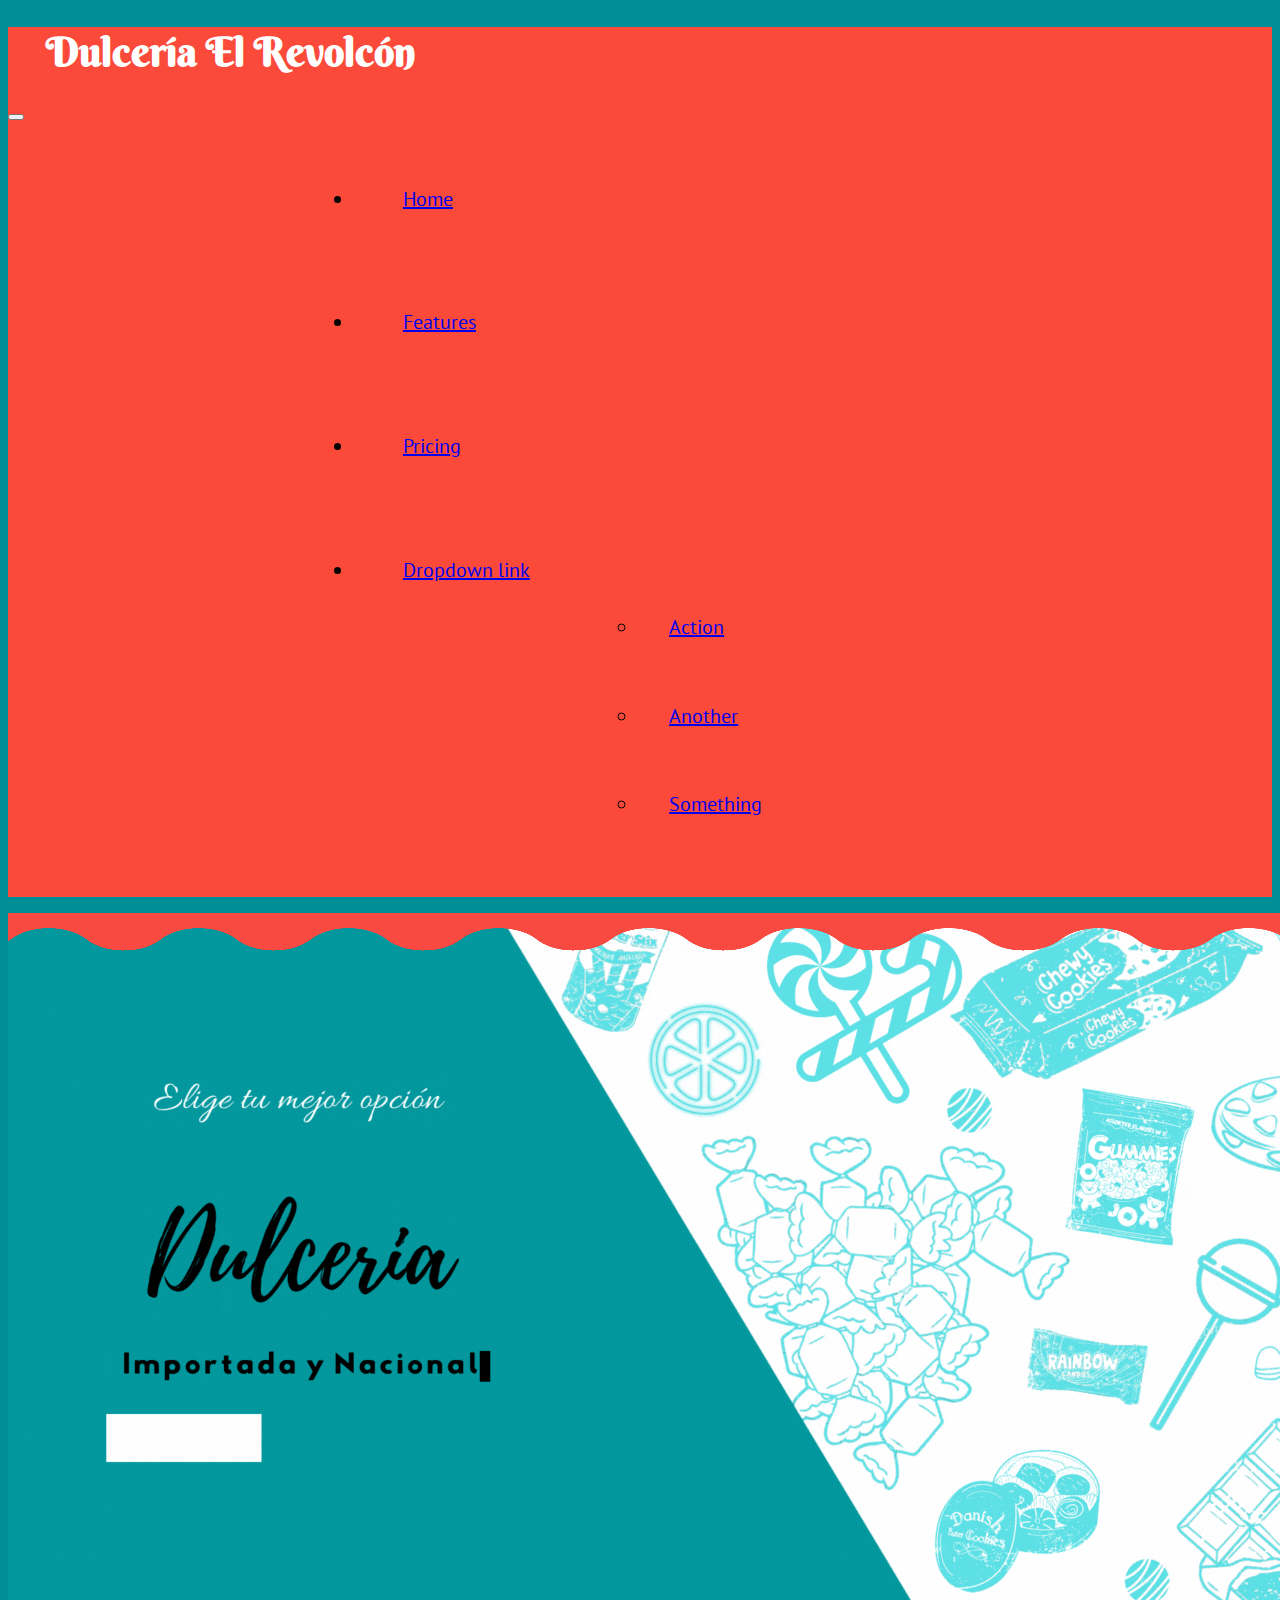
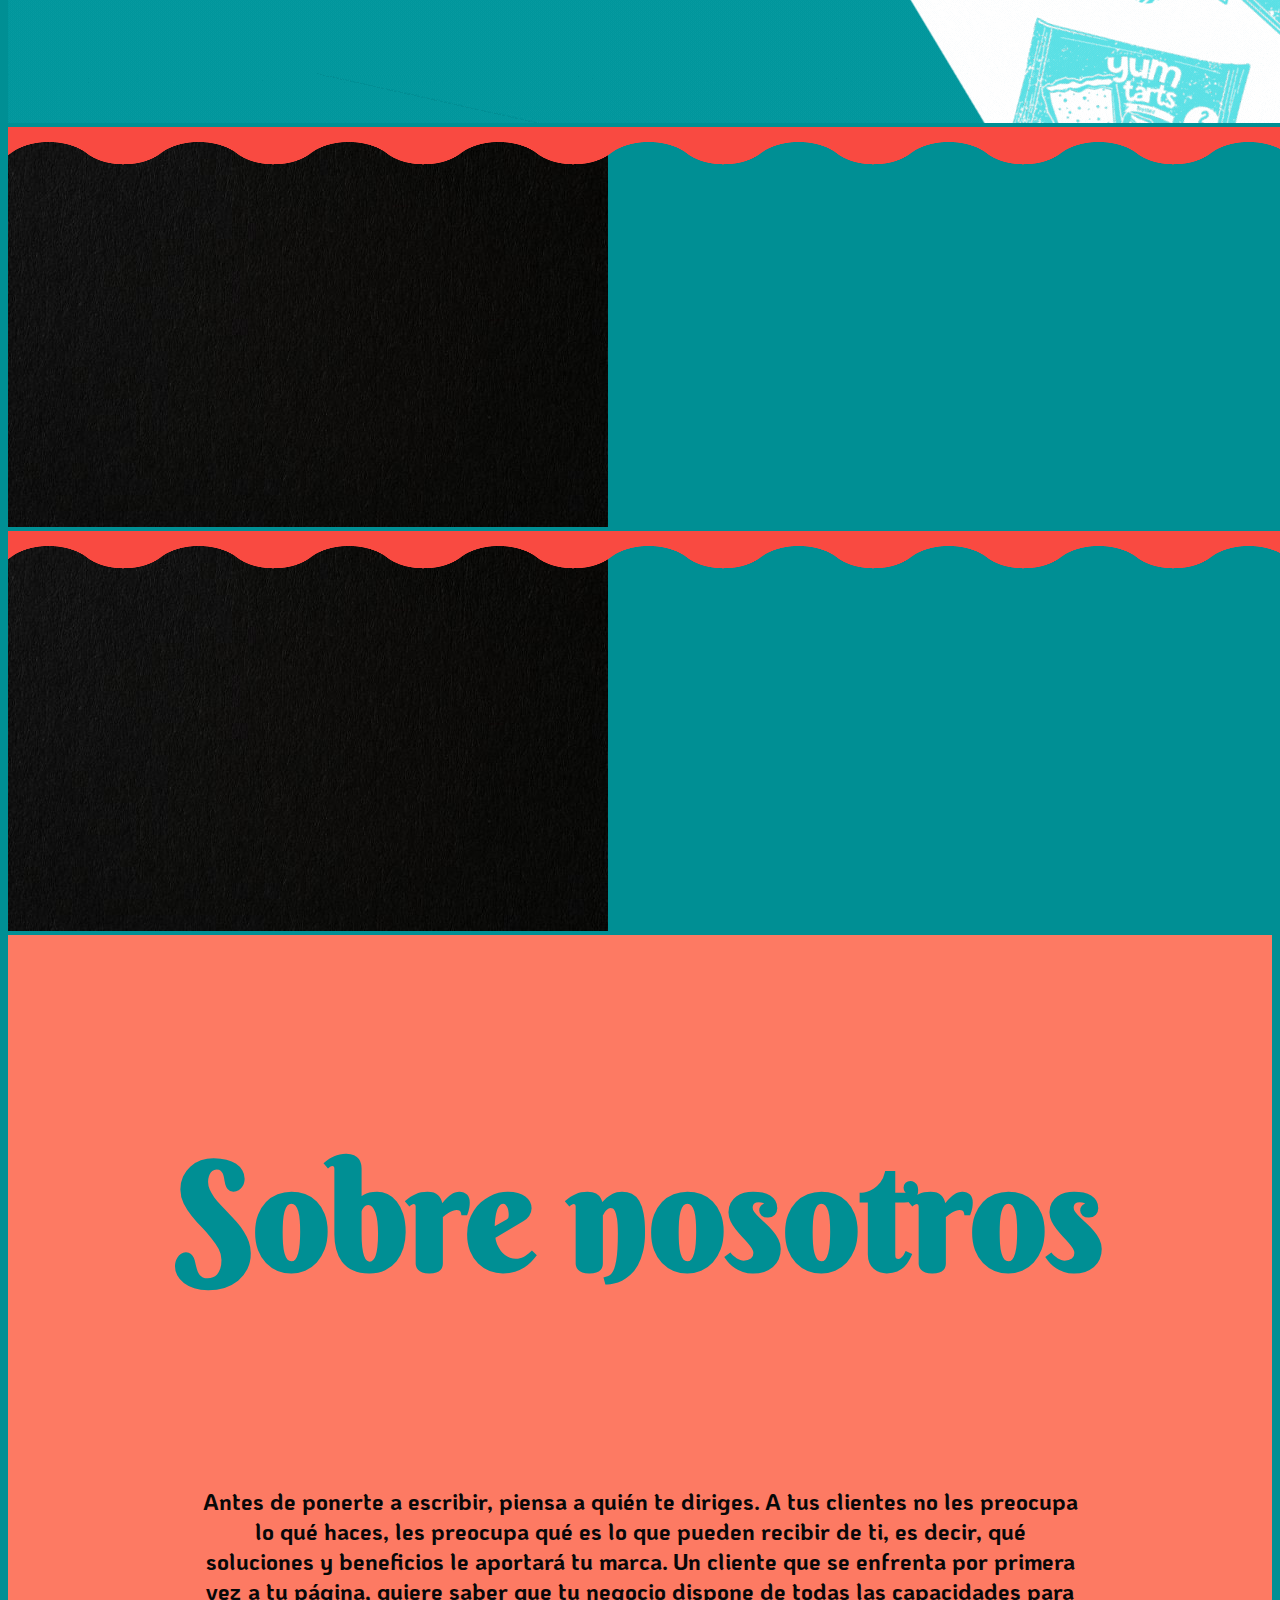
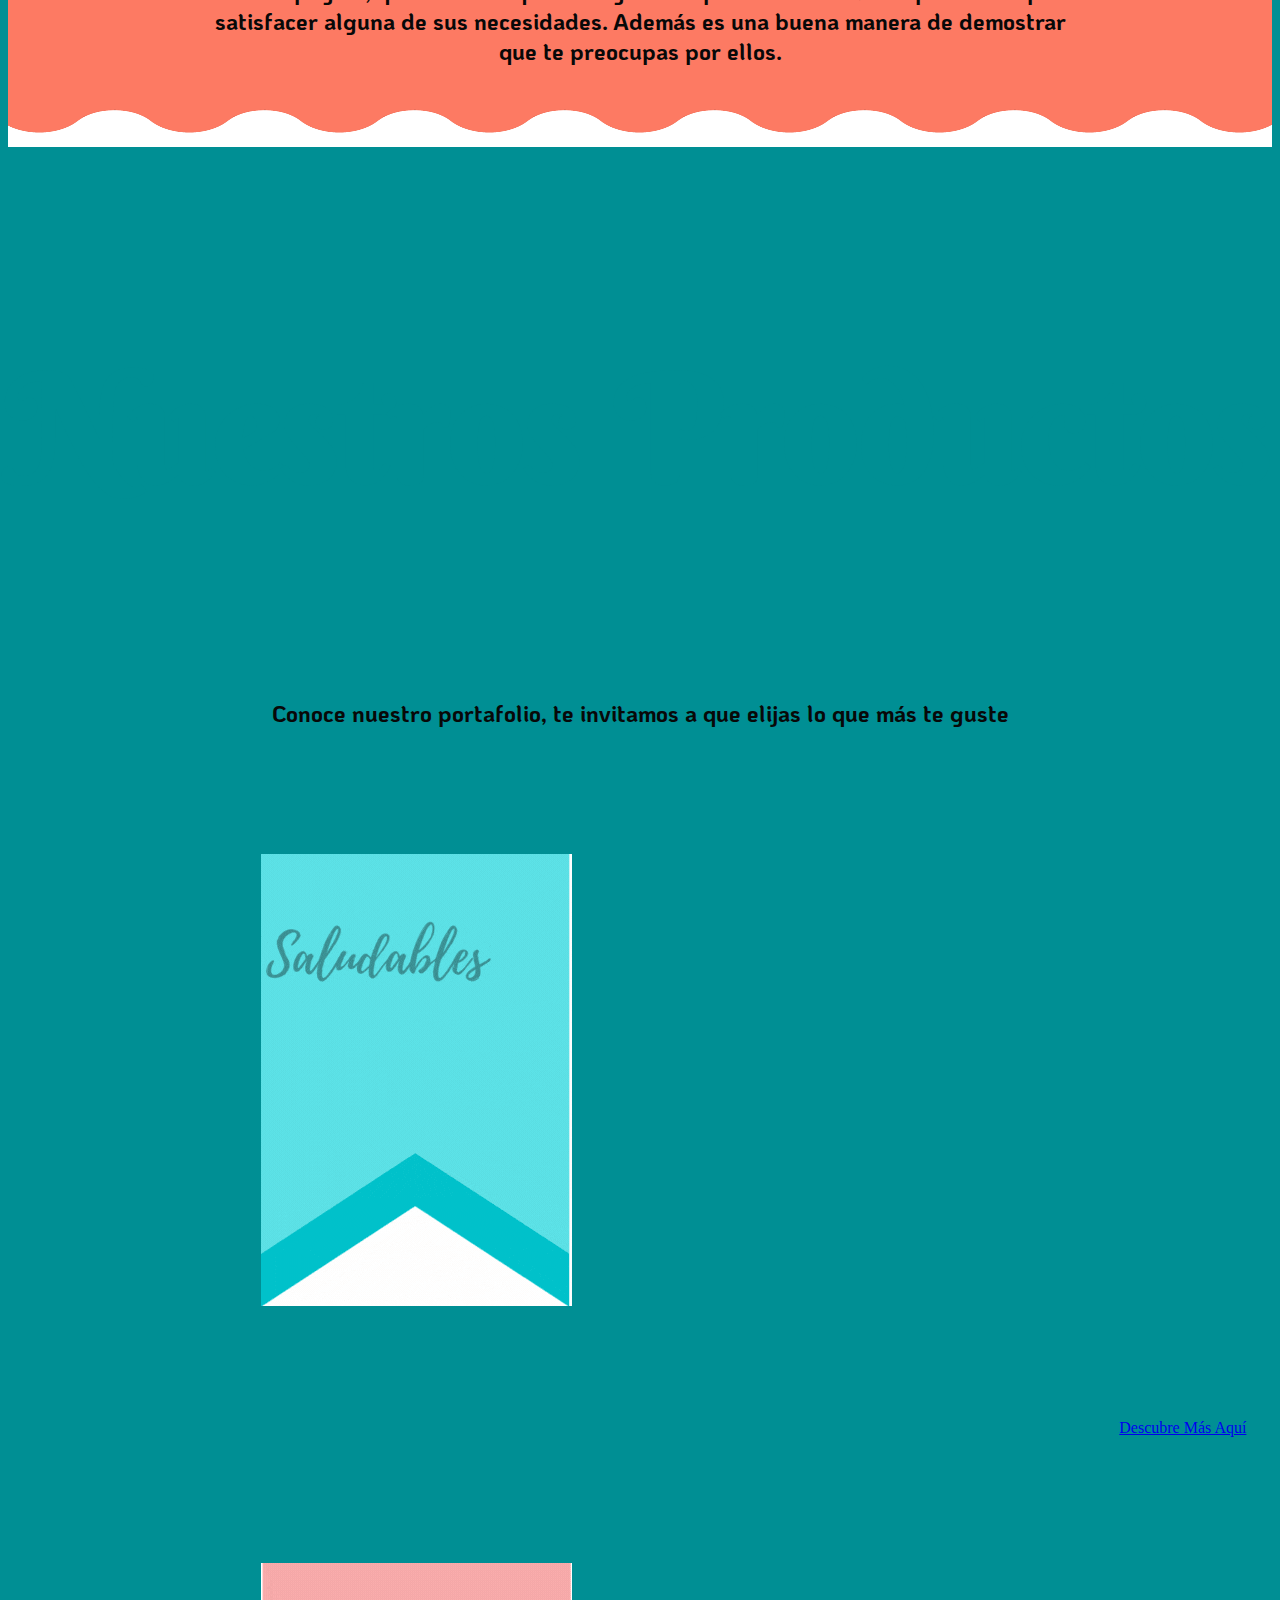
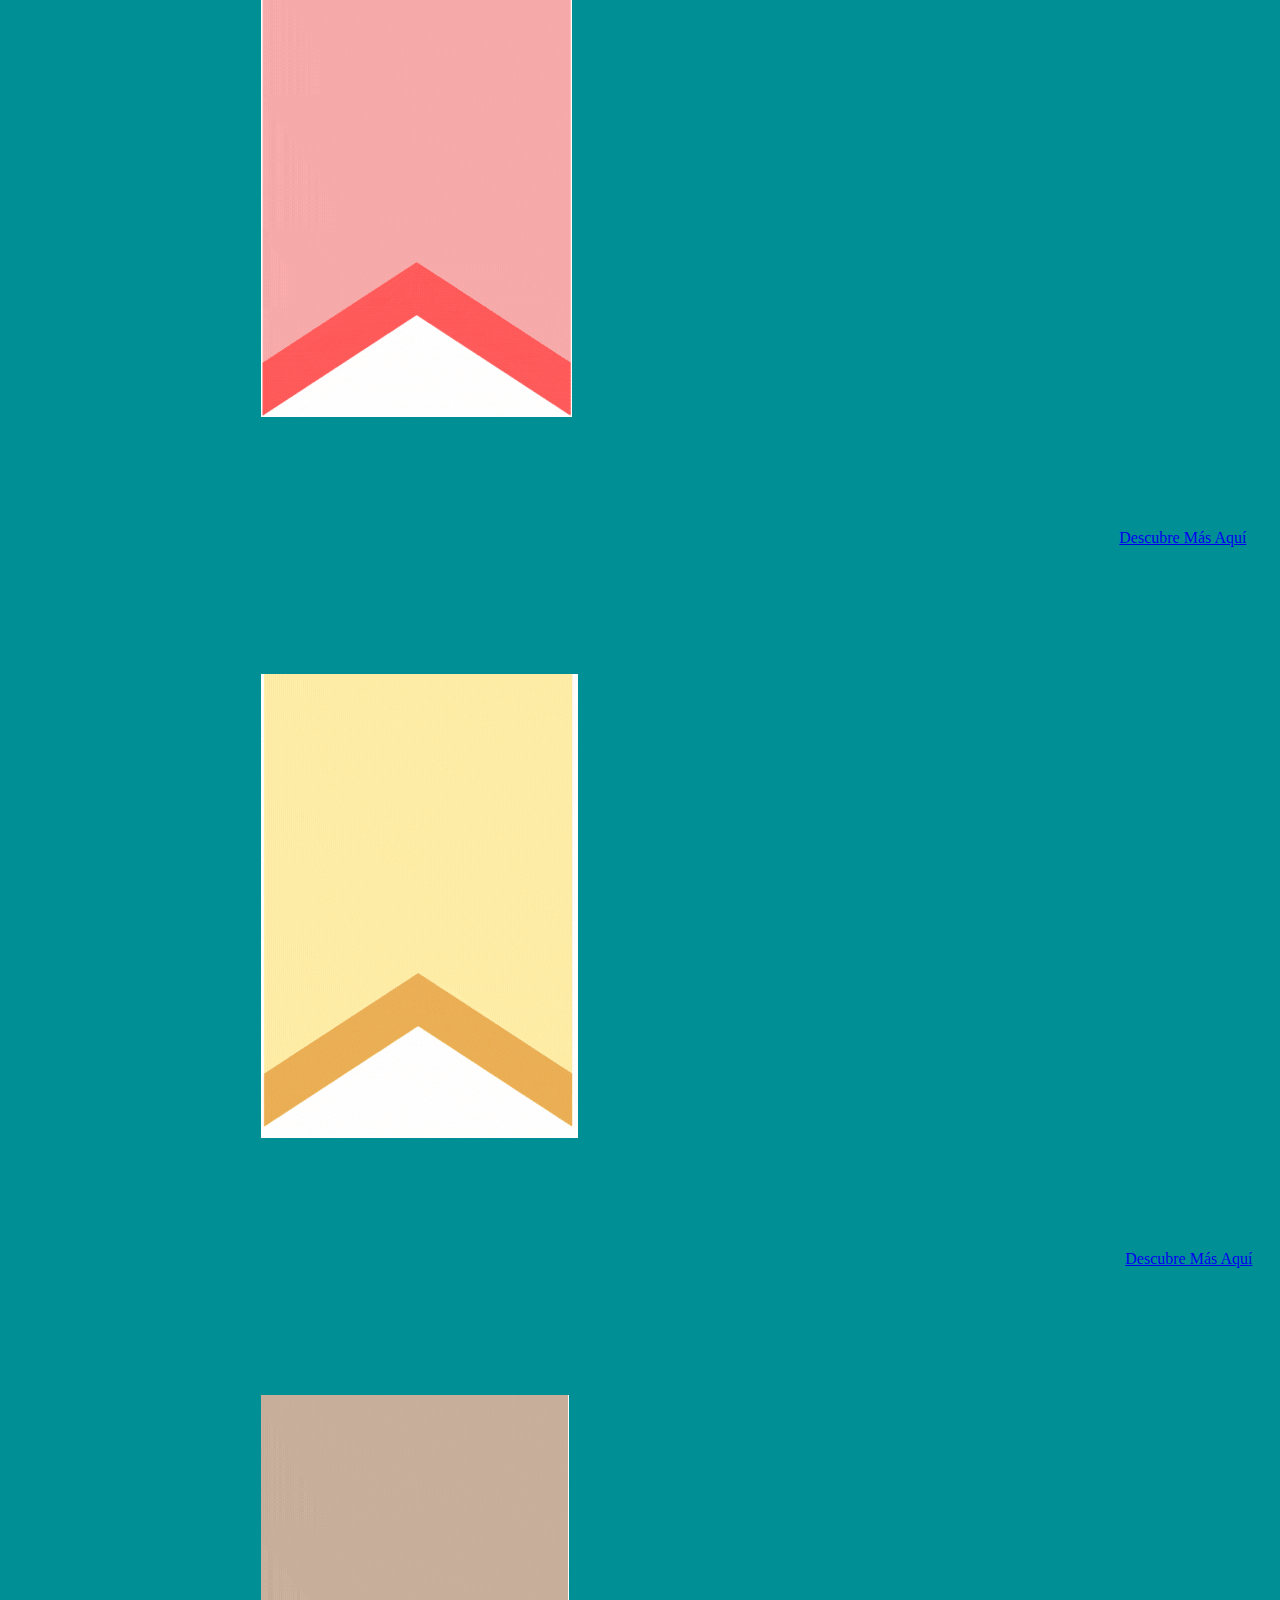
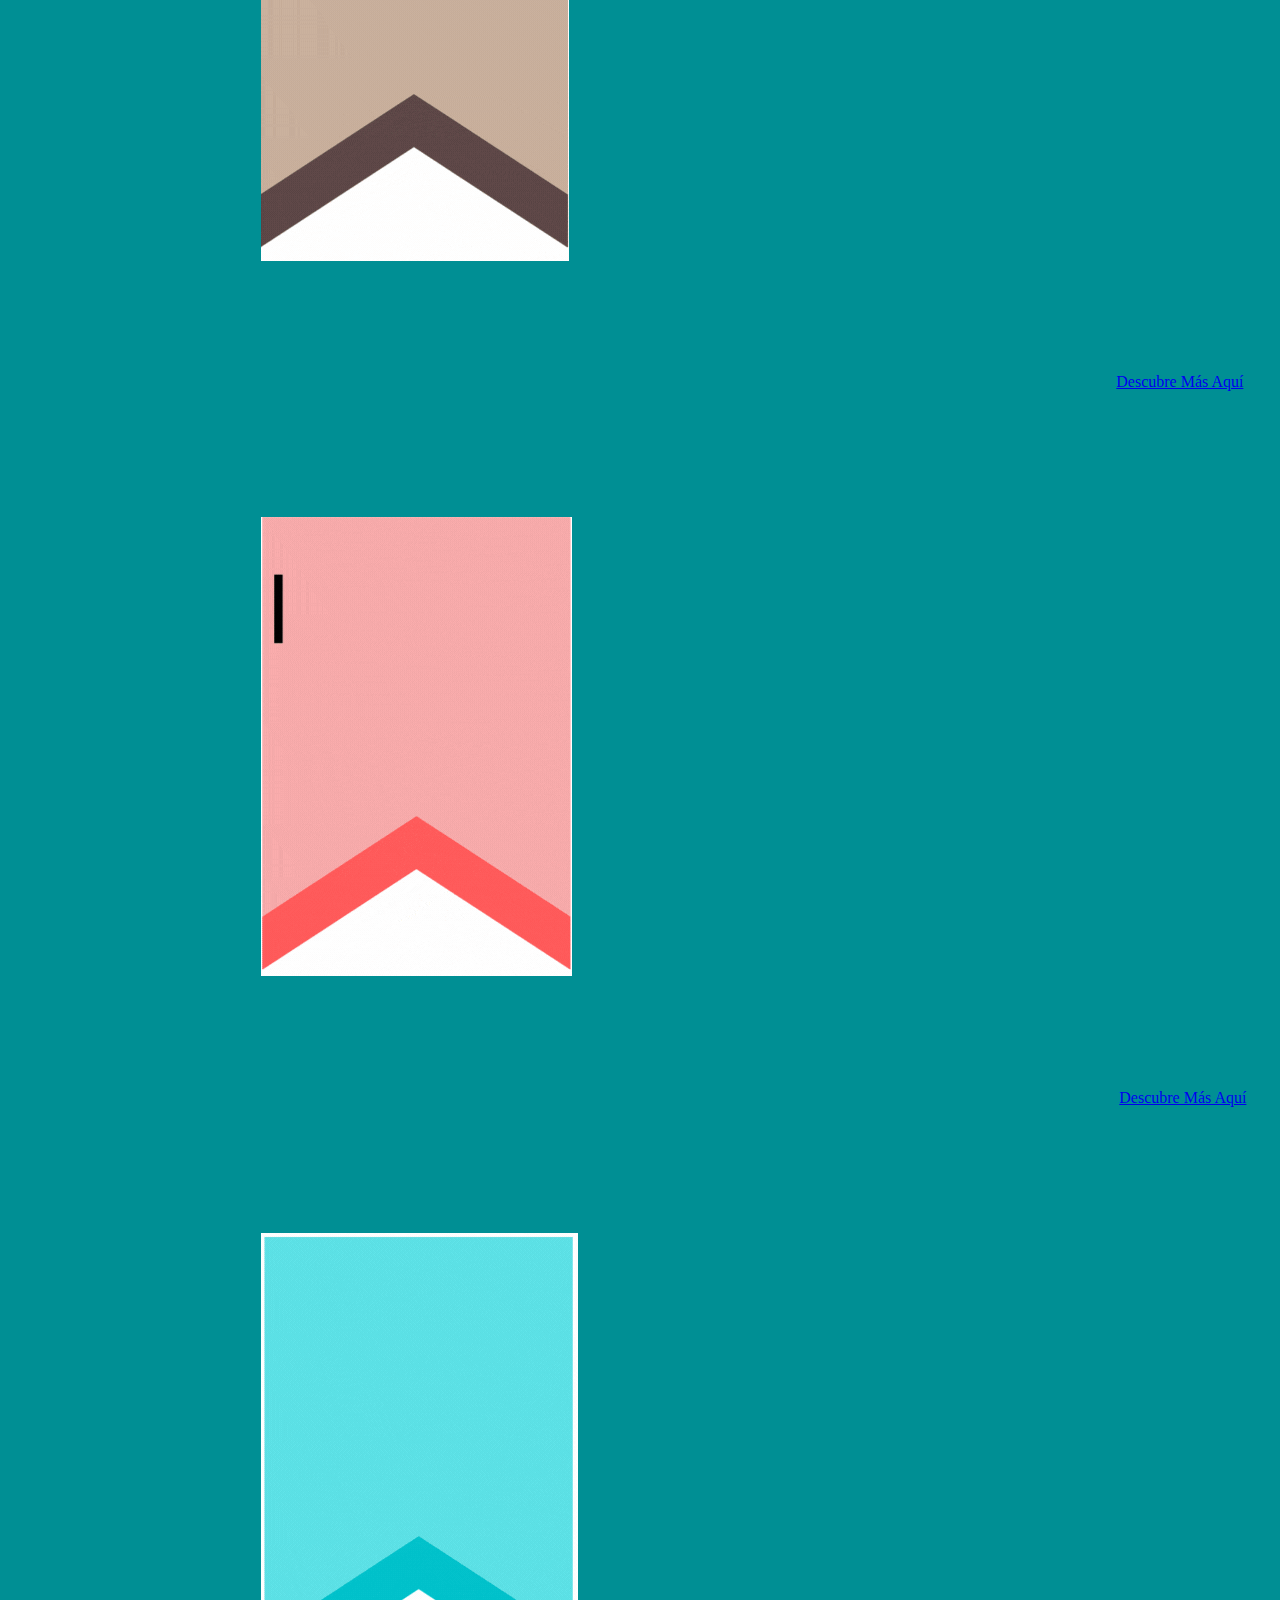
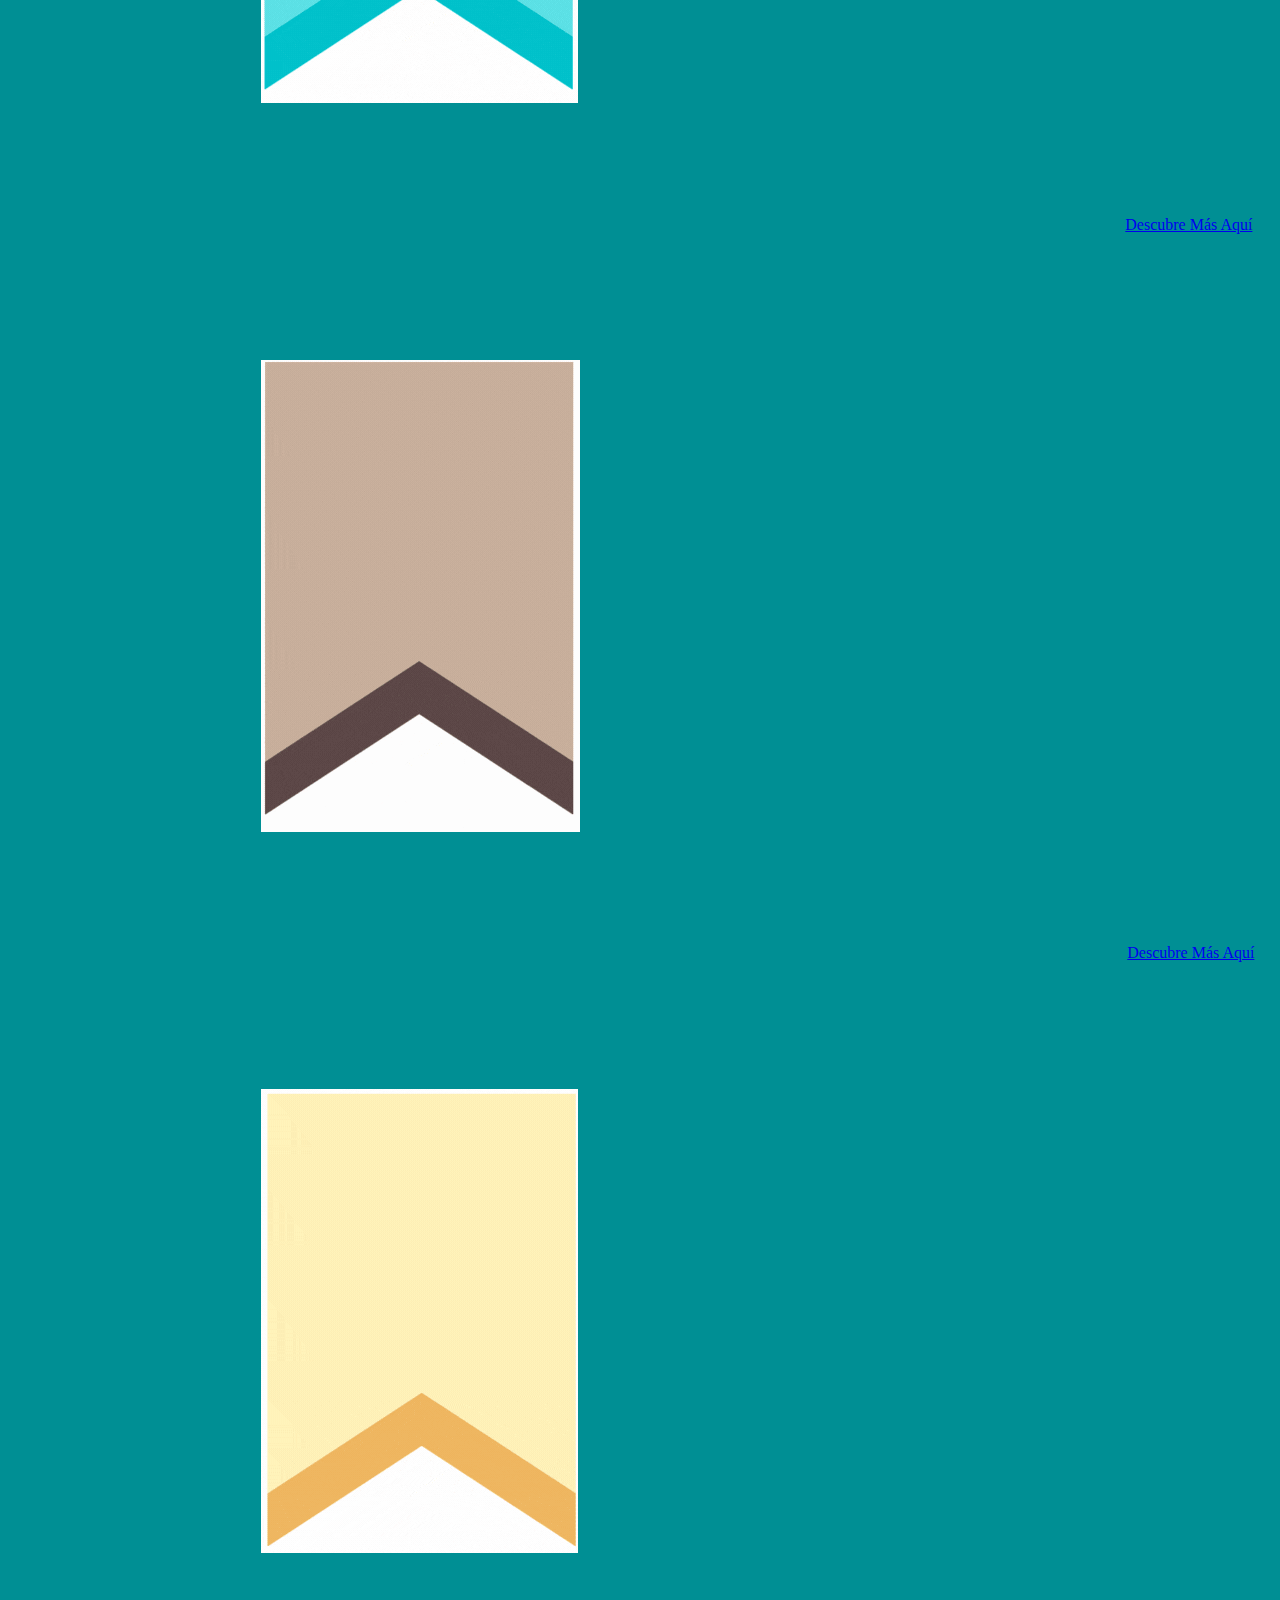
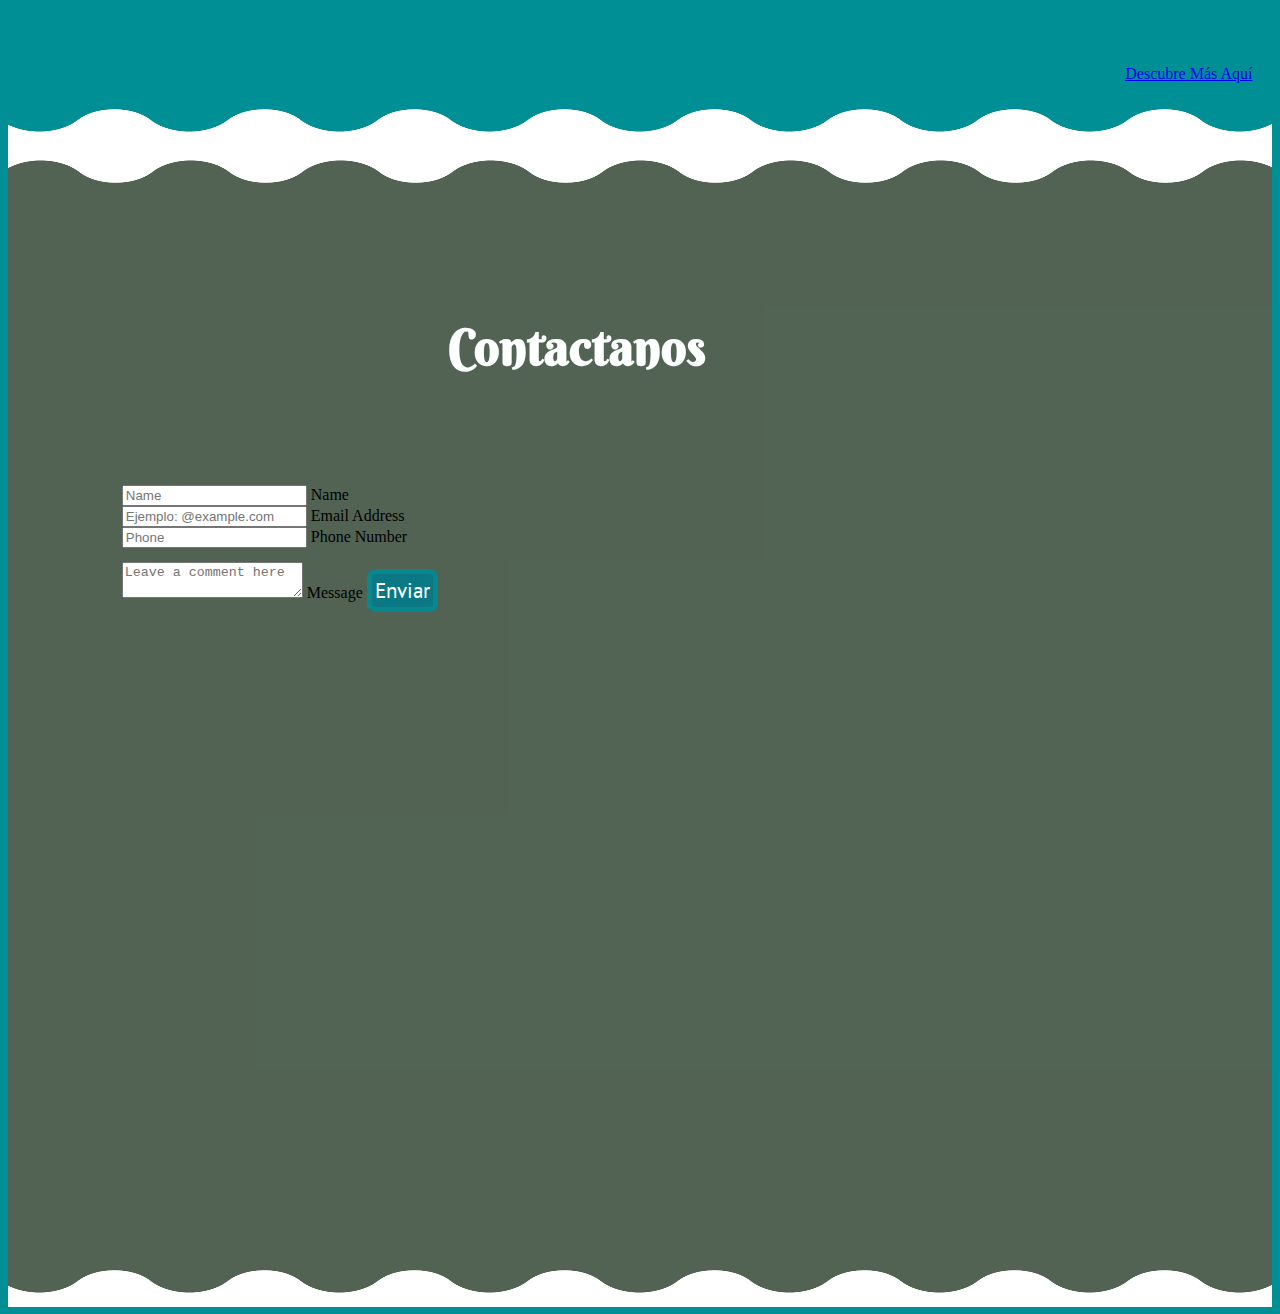
==== index.html @ a3a33138 "Inicio proyecto" ====
<!DOCTYPE html>
<html lang="en">
<head>
    <meta charset="UTF-8">
    <meta http-equiv="X-UA-Compatible" content="IE=edge">
    <meta name="viewport" content="width=device-width, initial-scale=1.0">
    <link rel="stylesheet" href="estilos.css">
    <!--Google fonts-->
    <link rel="preconnect" href="https://fonts.gstatic.com">
    <link href="https://fonts.googleapis.com/css2?family=Berkshire+Swash&display=swap" rel="stylesheet">
    <link href="https://fonts.googleapis.com/css2?family=PT+Sans&display=swap" rel="stylesheet">
    <link href="https://fonts.googleapis.com/css2?family=KoHo:wght@200&display=swap" rel="stylesheet">

    <!-- CSS only -->
    <link href="https://cdn.jsdelivr.net/npm/bootstrap@5.0.1/dist/css/bootstrap.min.css" rel="stylesheet" integrity="sha384-+0n0xVW2eSR5OomGNYDnhzAbDsOXxcvSN1TPprVMTNDbiYZCxYbOOl7+AMvyTG2x" crossorigin="anonymous">
    <title>Dulcería El Revolcón</title>
</head>


<body>
  <header>
    <nav class="navbar navbar-expand-lg navbar-dark">
      <div class="container-fluid">
        <h1 id="titulo">Dulcería El Revolcón</h1>
        <button class="navbar-toggler" type="button" data-bs-toggle="collapse" data-bs-target="#navbarNavDropdown" aria-controls="navbarNavDropdown" aria-expanded="false" aria-label="Toggle navigation">
          <span class="navbar-toggler-icon"></span></button>
          <div class="collapse navbar-collapse" id="navbarNavDropdown">
            <ul class="navbar-nav">
              <li class="nav-item">
                  <a class="nav-link active" aria-current="page" href="#">Home</a>
              </li>
              <li class="nav-item">
                <a class="nav-link" href="#">Features</a>
              </li>
              <li class="nav-item">
                <a class="nav-link" href="#">Pricing</a>
              </li>
                <li class="nav-item dropdown">
                  <a class="nav-link dropdown-toggle" href="#" id="navbarDropdownMenuLink" role="button" data-bs-toggle="dropdown" aria-expanded="false">
                    Dropdown link
                  </a>
                  <ul class="dropdown-menu" aria-labelledby="navbarDropdownMenuLink">
                    <li><a class="dropdown-item" href="#">Action</a></li>
                    <li><a class="dropdown-item" href="#">Another</a></li>
                    <li><a class="dropdown-item" href="#">Something</a></li>     
                  </ul>
                </li>
            </ul>
          </div>
        </div>
      </nav>

    <div class="ondas ondas-arriba"></div>
    <div id="carouselExampleSlidesOnly" class="carousel slide" data-bs-ride="carousel">
      <div class="carousel-inner">
        <div class="carousel-item active">
          <div class="ondas ondas-arriba"></div>
          <img src="Imagenes/Dulcería El Revolcón (2).gif" class="d-block w-100" alt="...">
        </div>
        <div class="carousel-item">
          <div class="ondas ondas-arriba"></div>
          <img src="Imagenes/depositphotos_35727883-stock-photo-black-background.jpg" class="d-block w-100" alt="...">
        </div>
        <div class="carousel-item">
          <div class="ondas ondas-arriba"></div>
          <img src="Imagenes/depositphotos_35727883-stock-photo-black-background.jpg" class="d-block w-100" alt="...">
        </div>
      </div>
    </div>
  </header>

  <main>
    <section class="sobre_nosotros">
      <h2>Sobre nosotros</h2>
        <p><b>Antes de ponerte a escribir, piensa a quién te diriges. A tus clientes no les preocupa lo qué haces, les preocupa qué es lo que pueden recibir de ti, es decir, qué soluciones y beneficios le aportará tu marca. Un cliente que se enfrenta por primera vez a tu página, quiere saber que tu negocio dispone de todas las capacidades para satisfacer alguna de sus necesidades. Además es una buena manera de demostrar que te preocupas por ellos.</b></p>
          <img src="" alt="">
            <div class="ondas ondas-abajo"></div>
      </section>
  
    <section class="container-catalogo">
       <div>
        <h2>Nuestros Productos</h2>
        <p><b>Conoce nuestro portafolio, te invitamos a que elijas lo que más te guste</b></p>
       </div> 
        <div class="row">
            <div class="col-3 my-5 mb-3">
            <img class="img-fluid" src="Imagenes/Saludables.gif" alt="">
            <a class="btn btn-dark" href="#" role="button">Descubre Más Aquí</a>
            </div>
            <div class="col-3 my-5 mb-3">
              <img class="img-fluid" src="Imagenes/Estuchería.gif" alt="">
              <a class="btn btn-dark" href="#" role="button">Descubre Más Aquí</a>
            </div>
            <div class="col-3 my-5 mb-3">
              <img class="img-fluid" src="Imagenes/confiteria.gif" alt="">
              <a class="btn btn-dark" href="#" role="button">Descubre Más Aquí</a>
            </div>
            <div class="col-3 my-5 mb-3">
              <img class="img-fluid" src="Imagenes/Chocolates.gif" alt="">
              <a class="btn btn-dark" href="#" role="button">Descubre Más Aquí</a>
            </div>
            <div class="col-3 my-5 mb-3">
              <img class="img-fluid" src="Imagenes/galletas).gif" alt="">
              <a class="btn btn-dark" href="#" role="button">Descubre Más Aquí</a>
            </div>
            <div class="col-3 my-5 mb-3">
              <img class="img-fluid" src="Imagenes/frutosecos.gif" alt="">
              <a class="btn btn-dark" href="#" role="button">Descubre Más Aquí</a>
            </div>
            <div class="col-3 my-5 mb-3">
              <img class="img-fluid" src="Imagenes/licores.gif" alt="">
              <a class="btn btn-dark" href="#" role="button">Descubre Más Aquí</a>
            </div>
            <div class="col-3 my-5 mb-3">
              <img class="img-fluid" src="Imagenes/mucho mas.gif" alt="">
              <a class="btn btn-dark" href="#" role="button">Descubre Más Aquí</a>
            </div>
      <div class="ondas ondas-abajo"></div>
    </div> 
    </section>

    <section class="form_contactenos">
      <div class="ondas ondas-arriba2"></div>
      <h3><b>Contactanos</b></h3>
      <div>
        <div class="form-floating mb-3">
          <input type="text" class="form-control" id="nameInput" placeholder="Name">
          <label for="nameInput">Name</label>
        </div>
        <div class="form-floating mb-3">
          <input type="email" class="form-control" id="emailInput" placeholder="Ejemplo: @example.com">
          <label for="emailInput">Email Address</label>
        </div>
        <div class="form-floating mb-3">
          <input type="password" class="form-control" id="telldInput" placeholder="Phone">
          <label for="telldInput">Phone Number</label>
        </div>
        <div class="form-floating mb-3">
          <textarea class="form-control" placeholder="Leave a comment here" id="messageInput"></textarea>
          <label for="messageInput">Message</label>
          <button class="btn2">
            Enviar
          </button>
          <iframe class="mapa" src="https://www.google.com/maps/embed?pb=!1m18!1m12!1m3!1d3966.113172111694!2d-75.57365398590676!3d6.248815028030854!2m3!1f0!2f0!3f0!3m2!1i1024!2i768!4f13.1!3m3!1m2!1s0x8e4428ff8399b60d%3A0x7e93c41665fc183a!2sCl.%2048%20%2353-53%2C%20Medell%C3%ADn%2C%20Antioquia!5e0!3m2!1ses!2sco!4v1621481780569!5m2!1ses!2sco" width="600" height="450" style="border:0;" allowfullscreen="" loading="lazy"></iframe></iframe>
        </div>
      </form>
      <div class="ondas ondas-abajo"></div>
    </section>

  </main>


<footer>
</footer>

  <!-- JavaScript Bundle with Popper -->
<script src="https://cdn.jsdelivr.net/npm/bootstrap@5.0.1/dist/js/bootstrap.bundle.min.js" integrity="sha384-gtEjrD/SeCtmISkJkNUaaKMoLD0//ElJ19smozuHV6z3Iehds+3Ulb9Bn9Plx0x4" crossorigin="anonymous"></script>
</body>      
</html>
---- estilos.css ----
.navbar {
  background-color: #fb4a3a;
}

body {
  background-color: rgb(0, 143, 148);
}

li {
  padding: 4%;
  font-size: 20px;   
  margin-inline-start: 25%;
  font-family: 'PT Sans', sans-serif;
}

.ondas {
  position: absolute;
  display: block;
  height: 50px;
  width: 100%;
  background-repeat: repeat-x;
  background-size: 150px 50px;
  background-color: transparent;
  background-position: top;
}

.ondas-arriba {
  background-image: url(Imagenes/onda-arriba.png);
  position: absolute;
}

.ondas-arriba2 {
  background-image: url(Imagenes/onda-arriba2.png);
  top: 0px;
  
}

.ondas-abajo {
  background-image: url(Imagenes/onda-abajo.png);
  bottom: 0px;
}


#titulo {
  font-size: 40px;
  font-family: 'Berkshire Swash', cursive;
  margin-left: 3%;
  color: rgb(255, 255, 255);  
}

#logo {
  width: 100%;
}

h2 {
  font-size: 150px;
  font-family: 'Berkshire Swash', cursive;
  color: rgb(0, 143, 148); 
  text-align: center;
  
}

h3 {
  font-size: 50px;
  font-family: 'Berkshire Swash', cursive;
  color: #feffff; 
  text-align: center;
  padding: 5%;
}
section {
  position: relative;
  padding-top: 5%;
  padding-bottom: 5%;
}

p {
  color: rgb(8, 8, 8);
  font-family: 'KoHo', sans-serif;
  font-size: 23px;
  padding-top: 4%;
  text-align: center;
  margin: 10% 15% 0% 15%;
}

#empresa {  
  width: 50%;
  margin: 3% 10% 5% 22%;
}

.container-catalogo {
  top: 0%;


}

.img-fluid {
  margin: 10% 5% 10% 20%;
}

.btn {
  margin-top: -125%;
  margin-left: 38%; 
}

.form_contactenos {
  padding: 5% 10% 15% 0%;
  margin-bottom: -1px;
  margin-top: 0%;
  background-color: rgba(119, 80, 55, 0.692);
  
 
  
}

.form-floating {
  margin-left: 10%;
  
}

.mapa {
  width: 100%;
  margin-top: 5%;
  margin-left: -0.5%;
}

.btn2 {
  background-color: #0b7985;
  color: white;
  border-radius: 15%;
  font-size: 21px;
  font-family: 'PT Sans', sans-serif;
  border: rgb(10, 134, 141) solid 5px;
  margin-top: 2%;
  padding: 0.3%;
}

.sobre_nosotros {
  background-color:rgb(253, 122, 99);
}
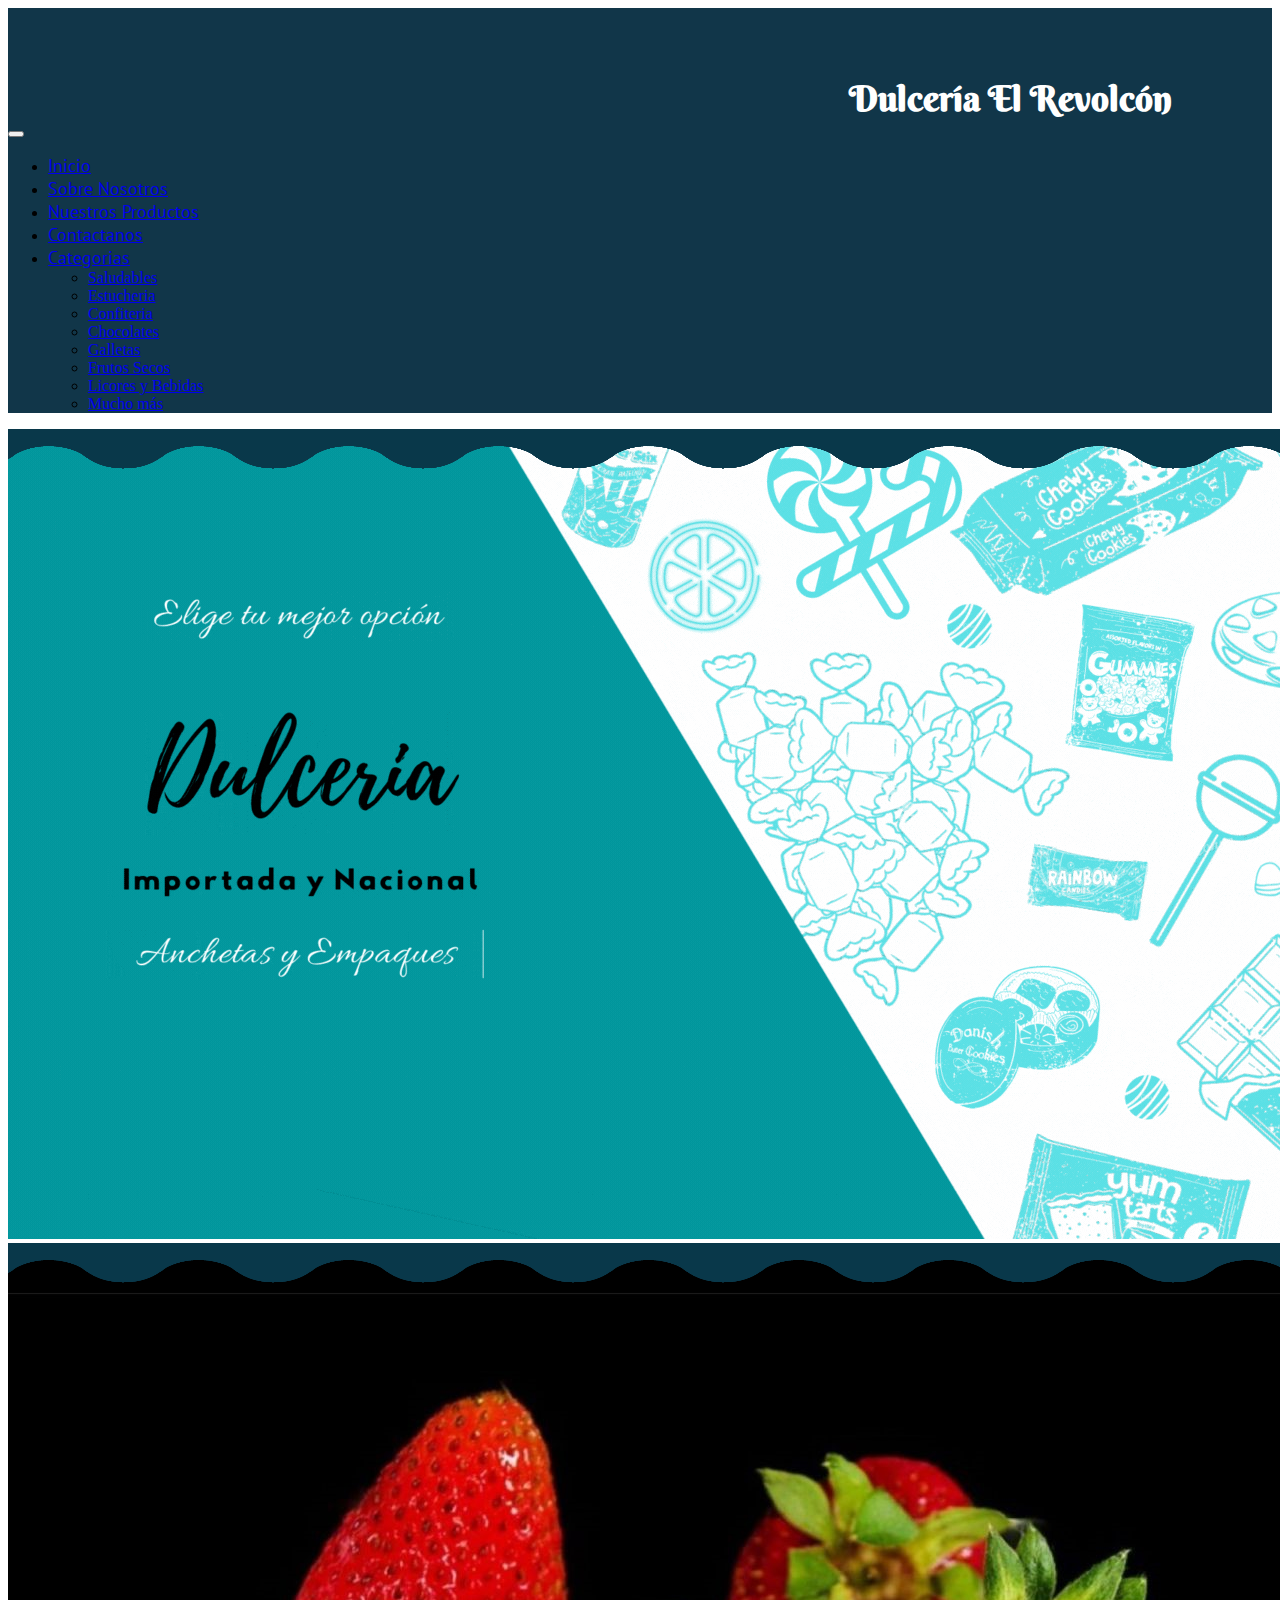
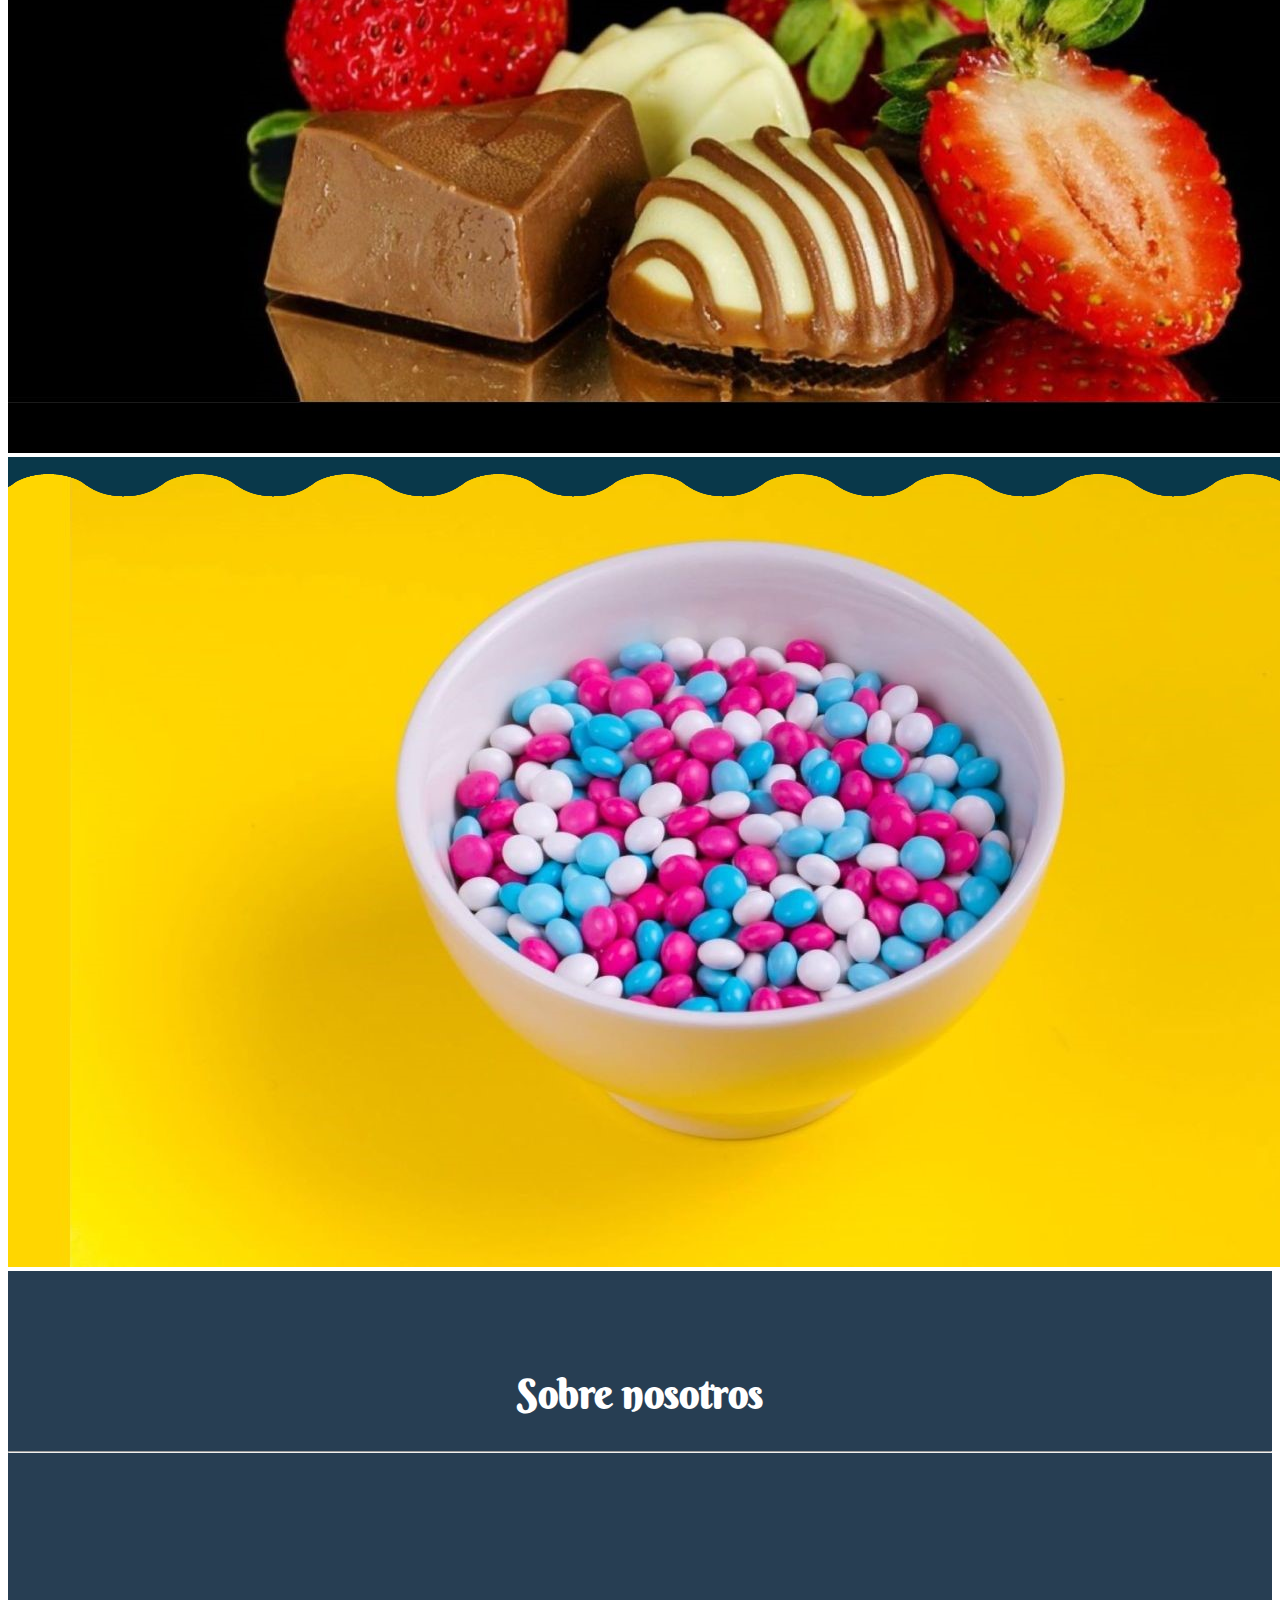
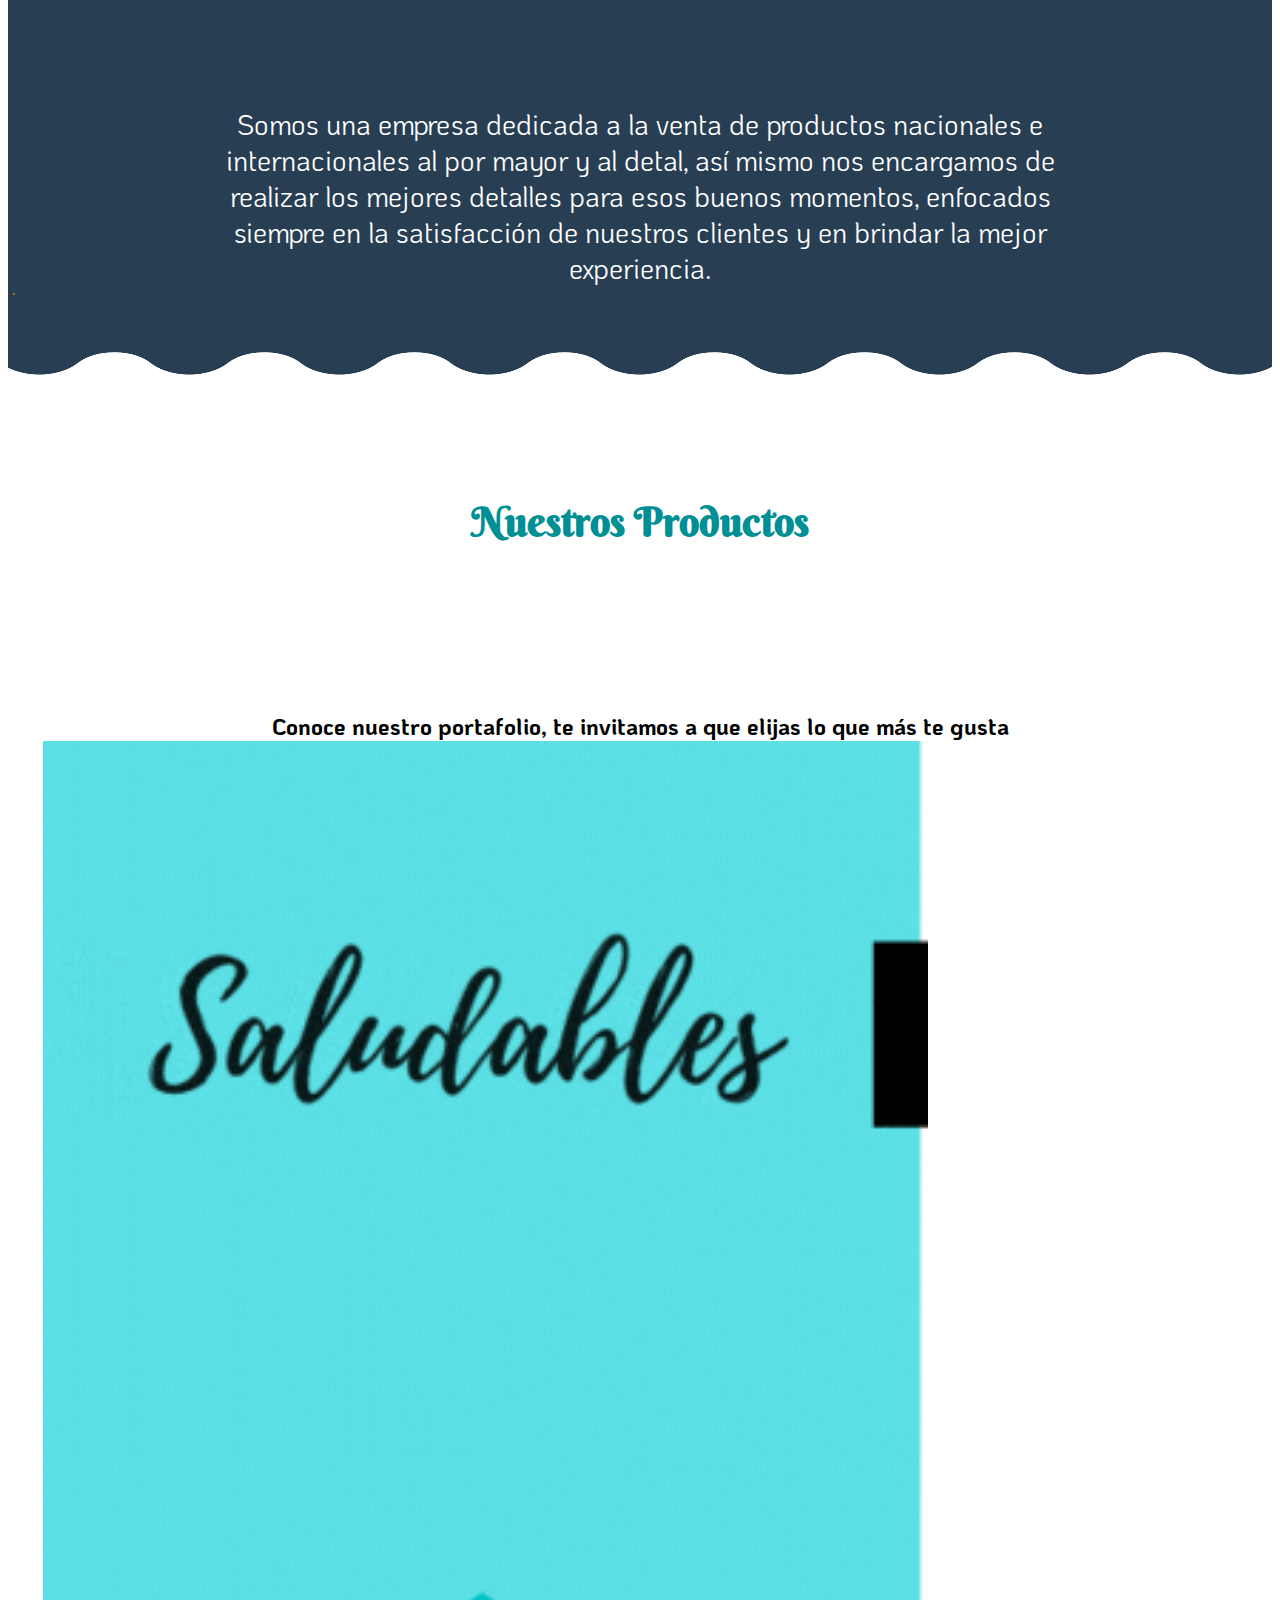
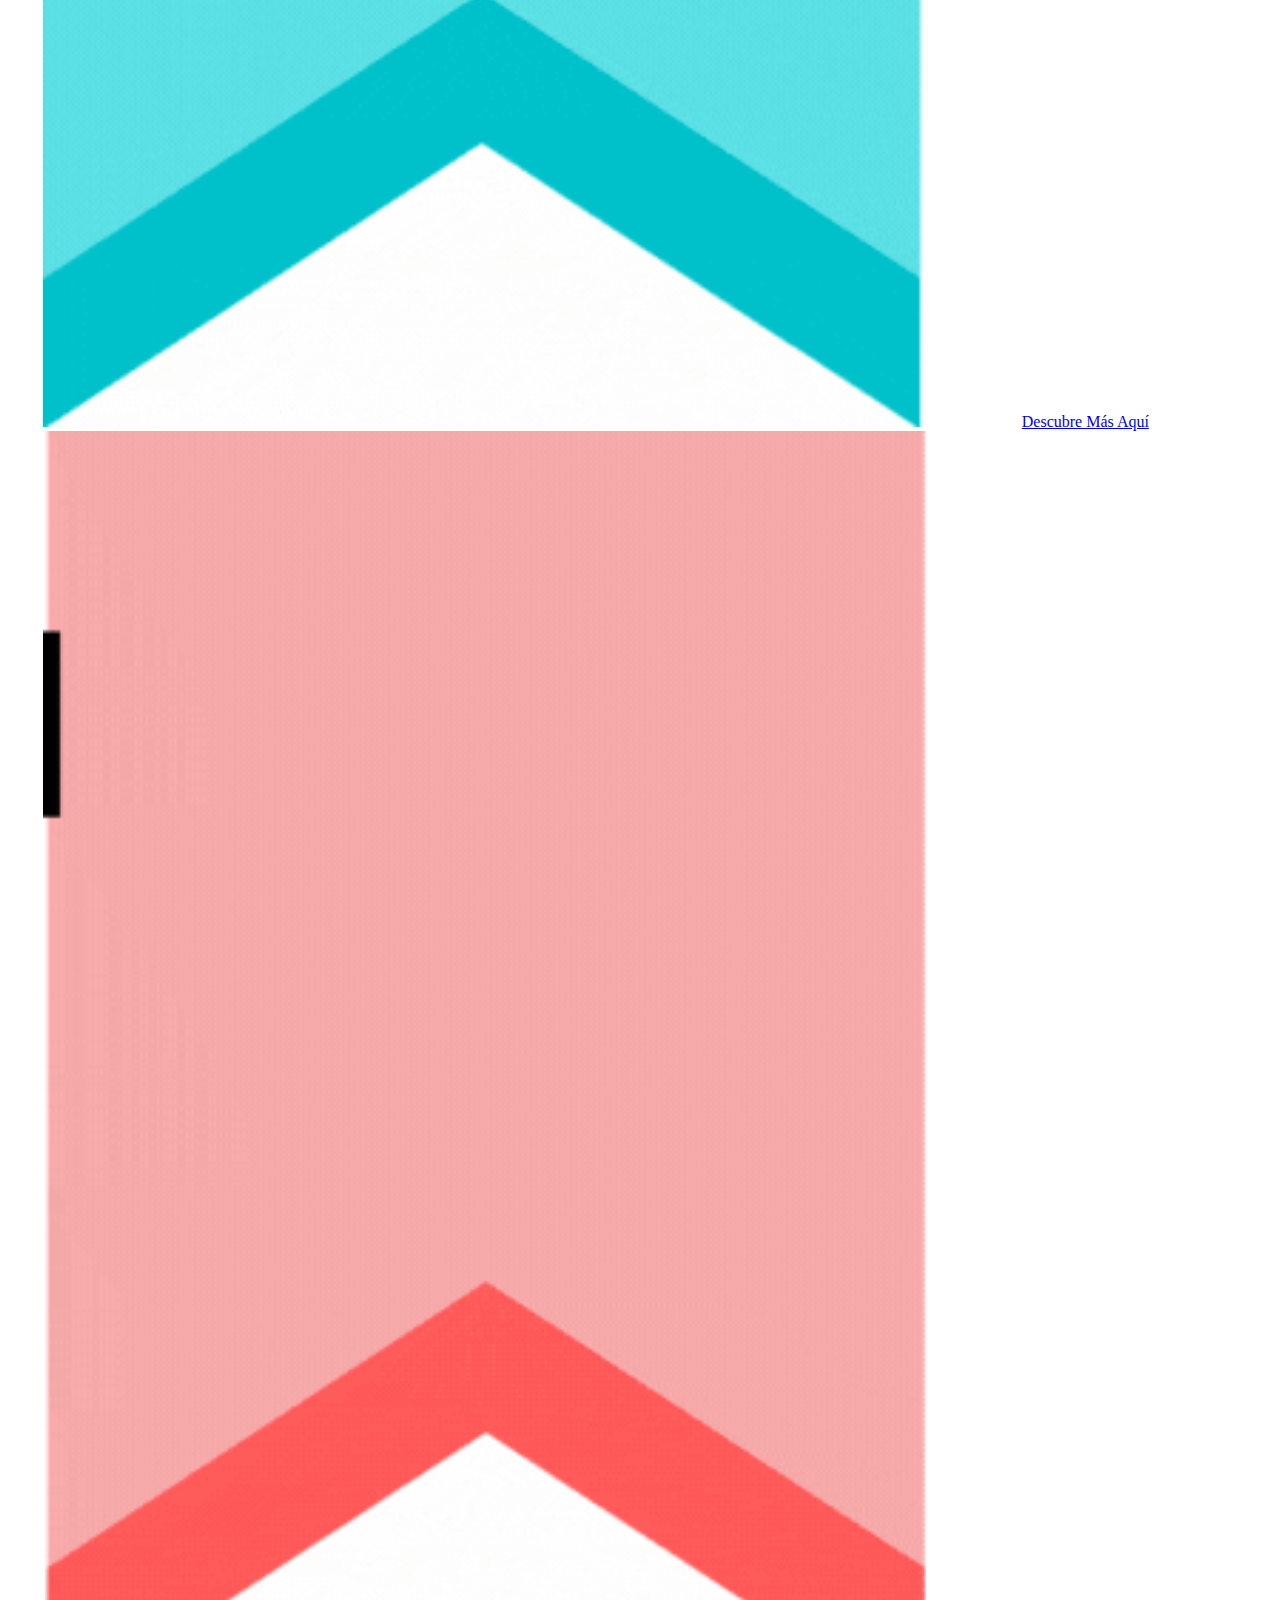
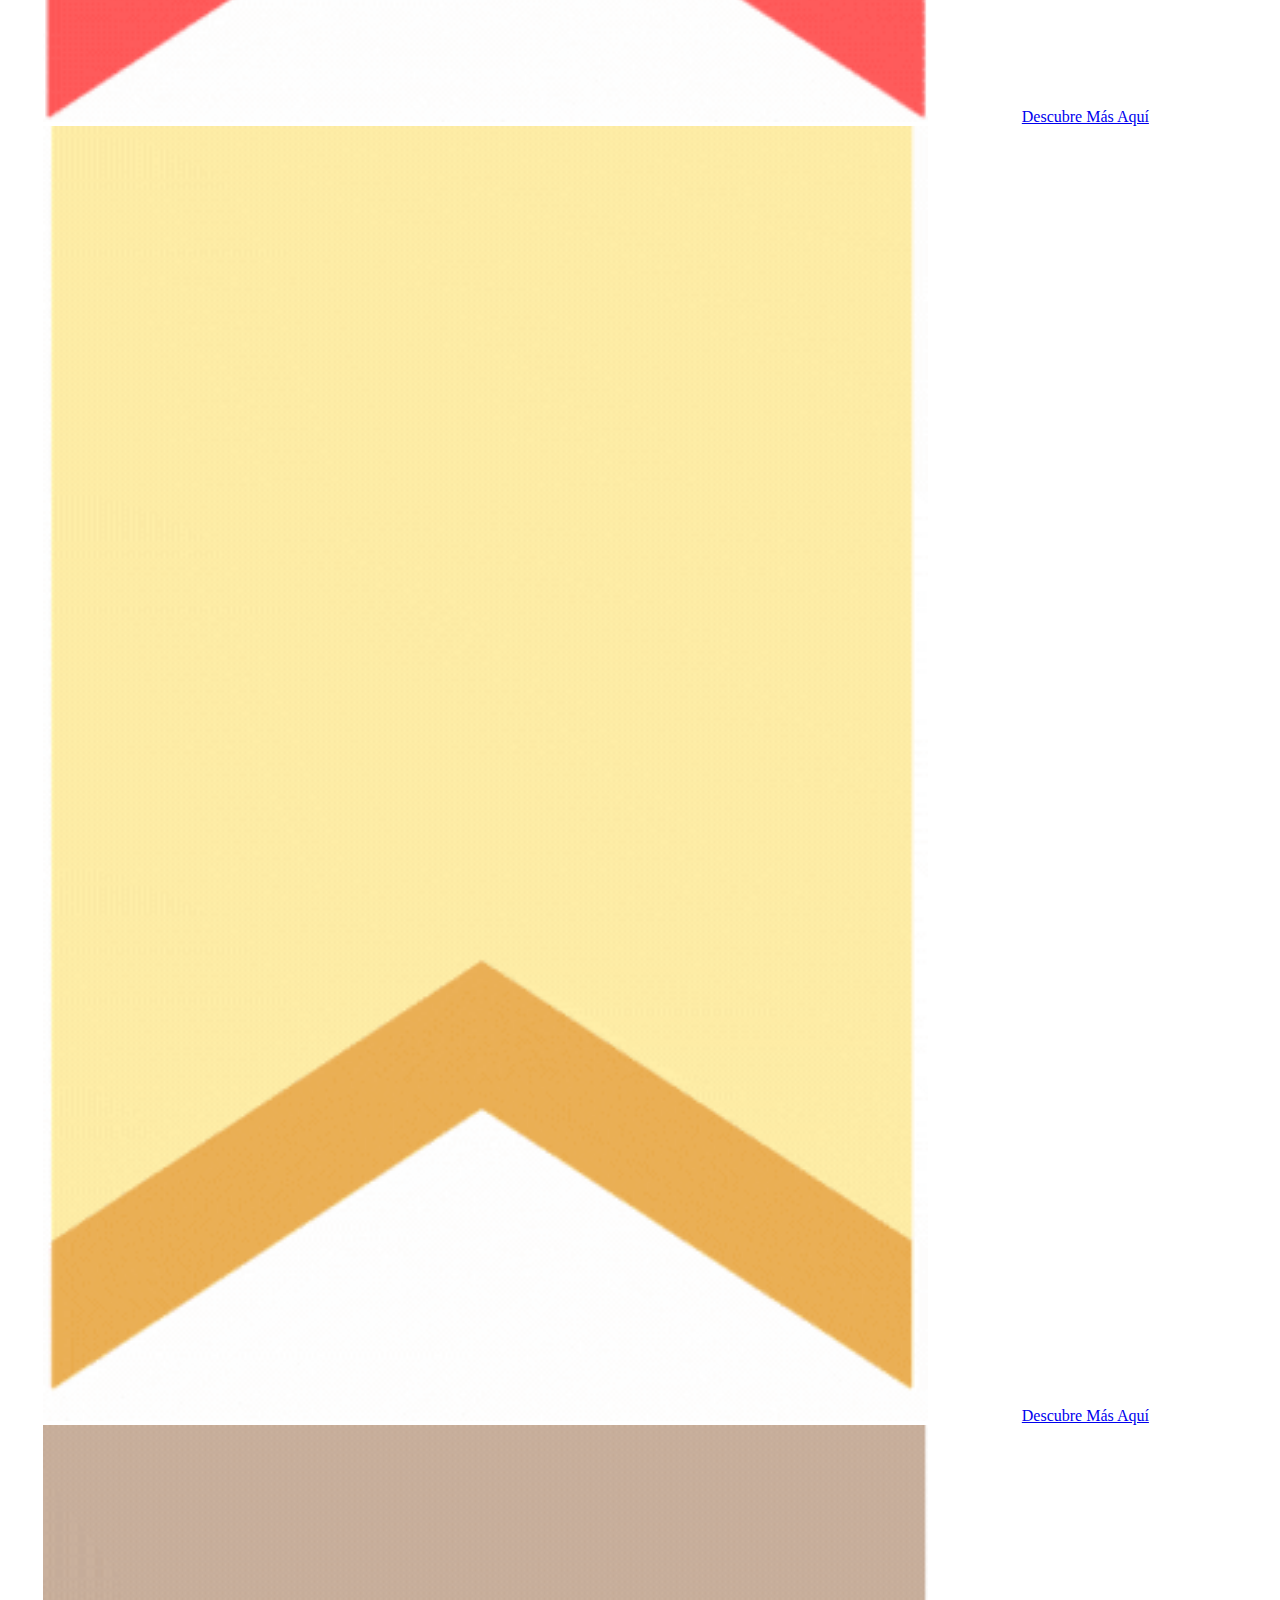
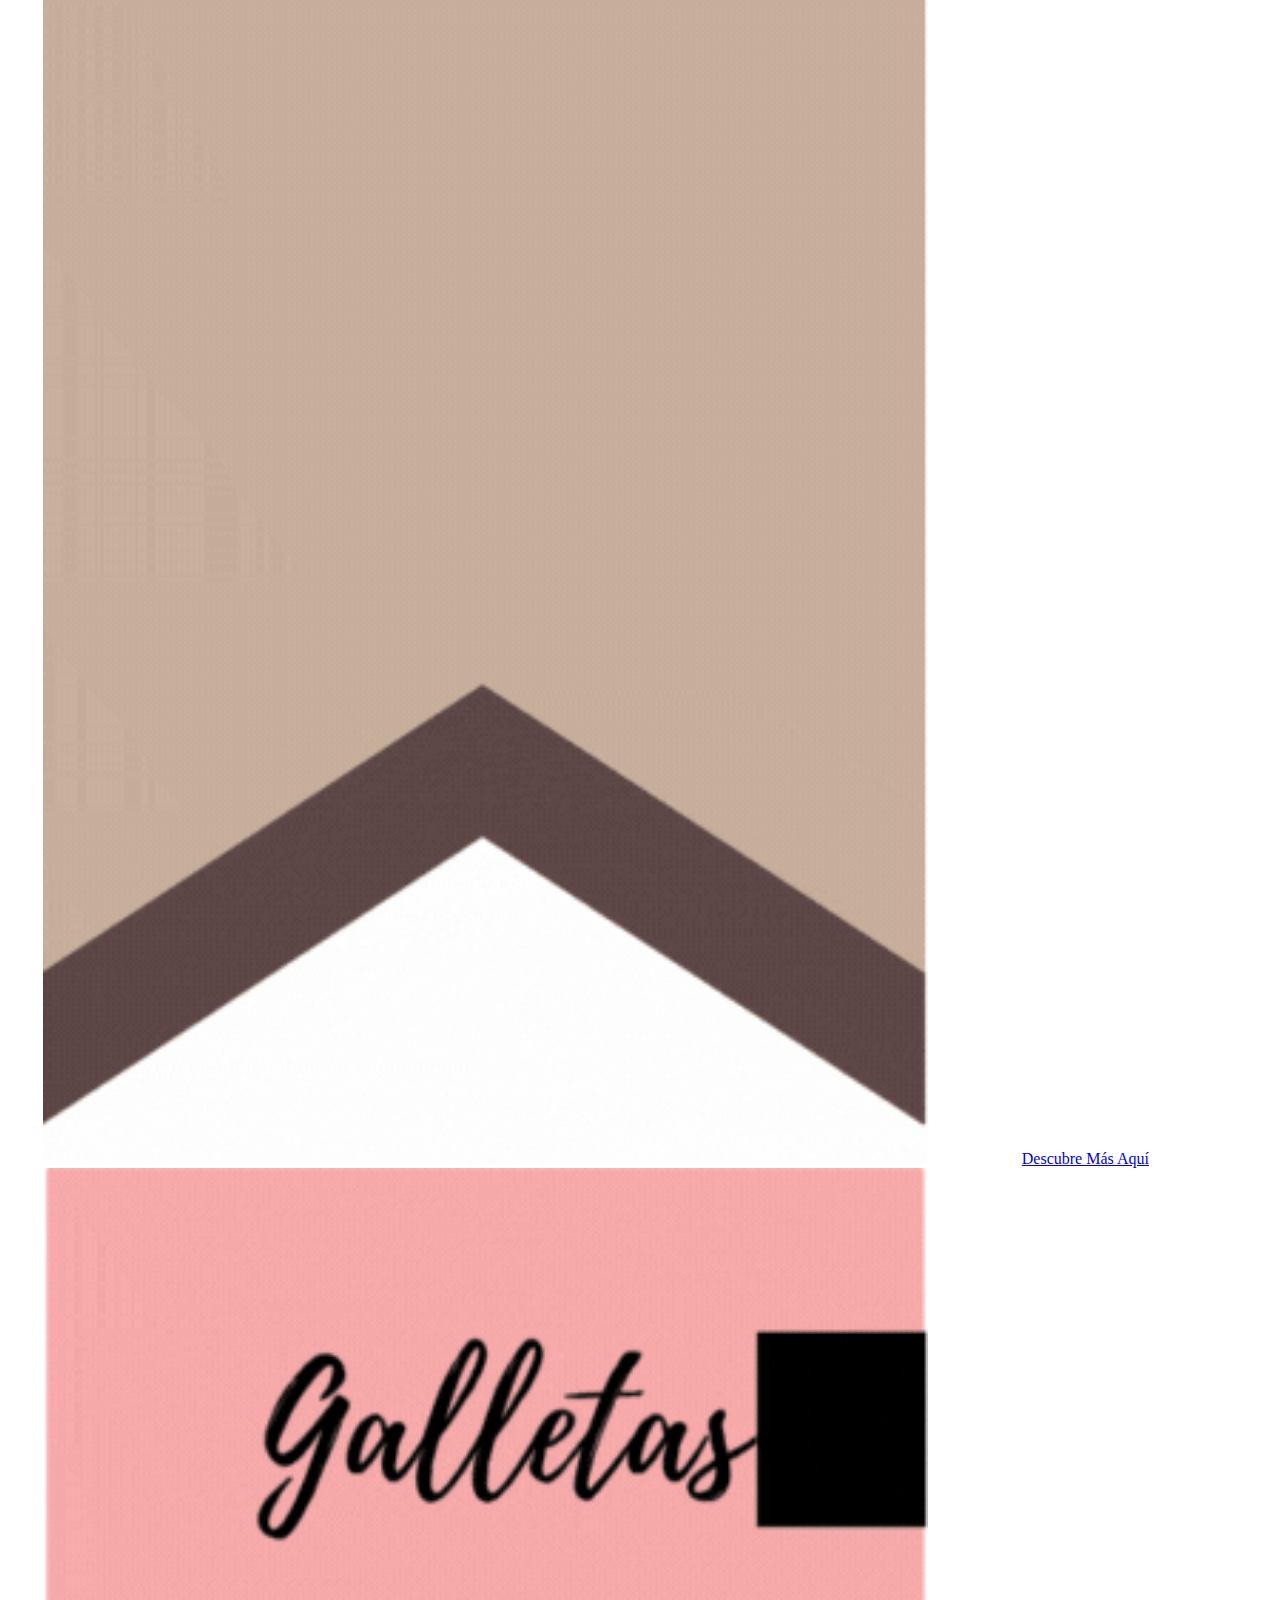
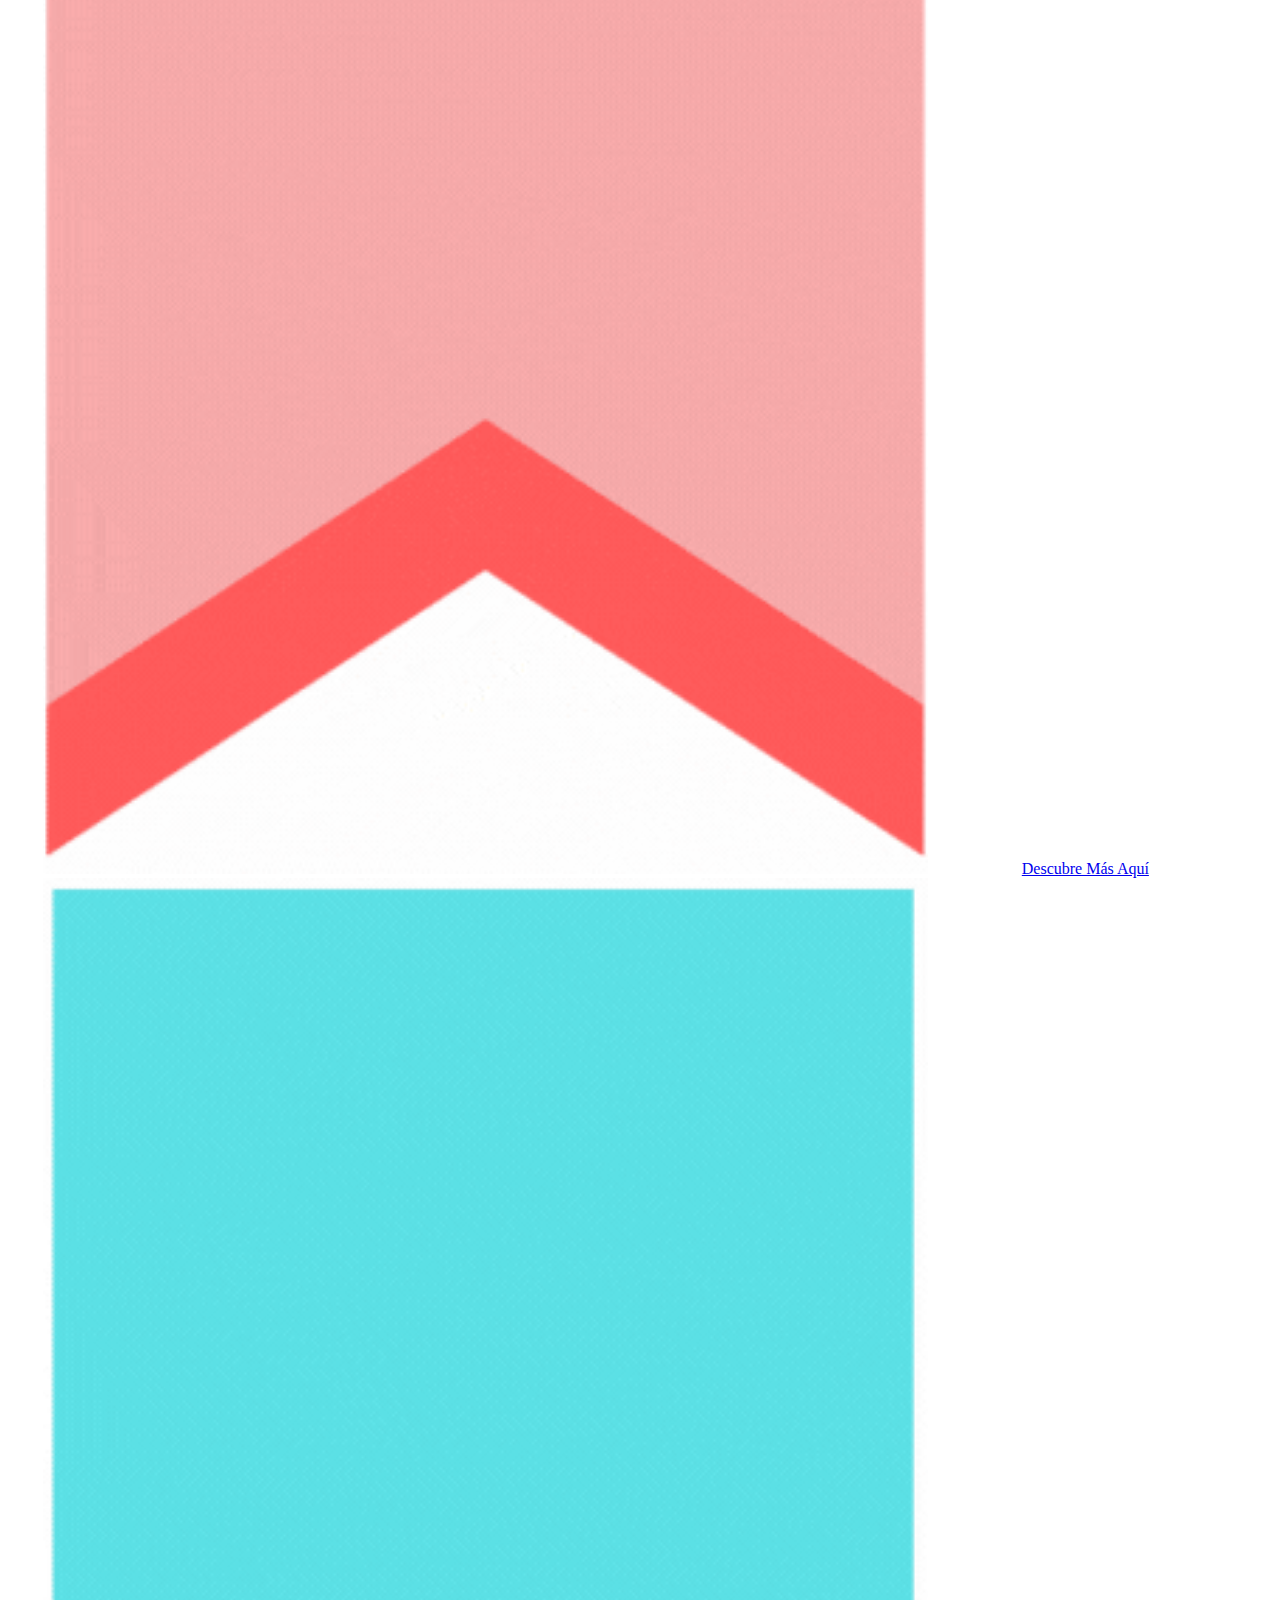
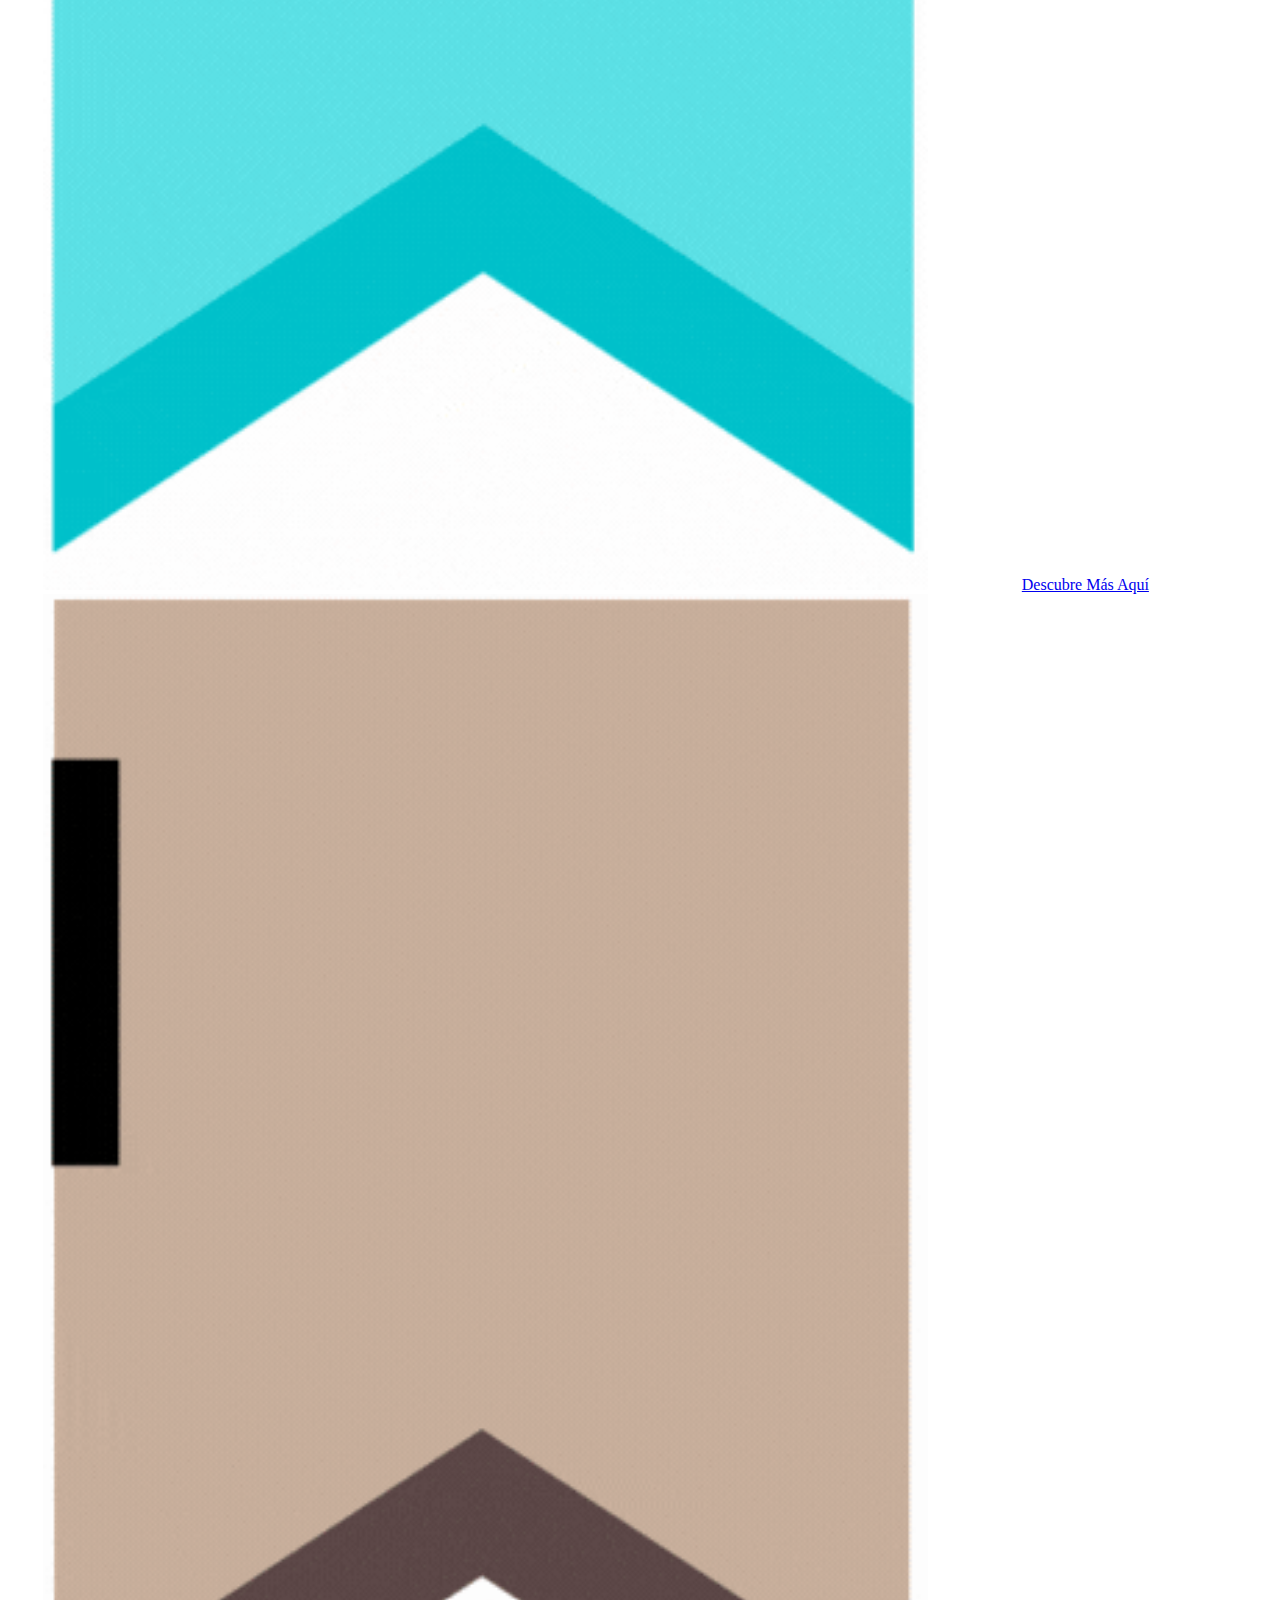
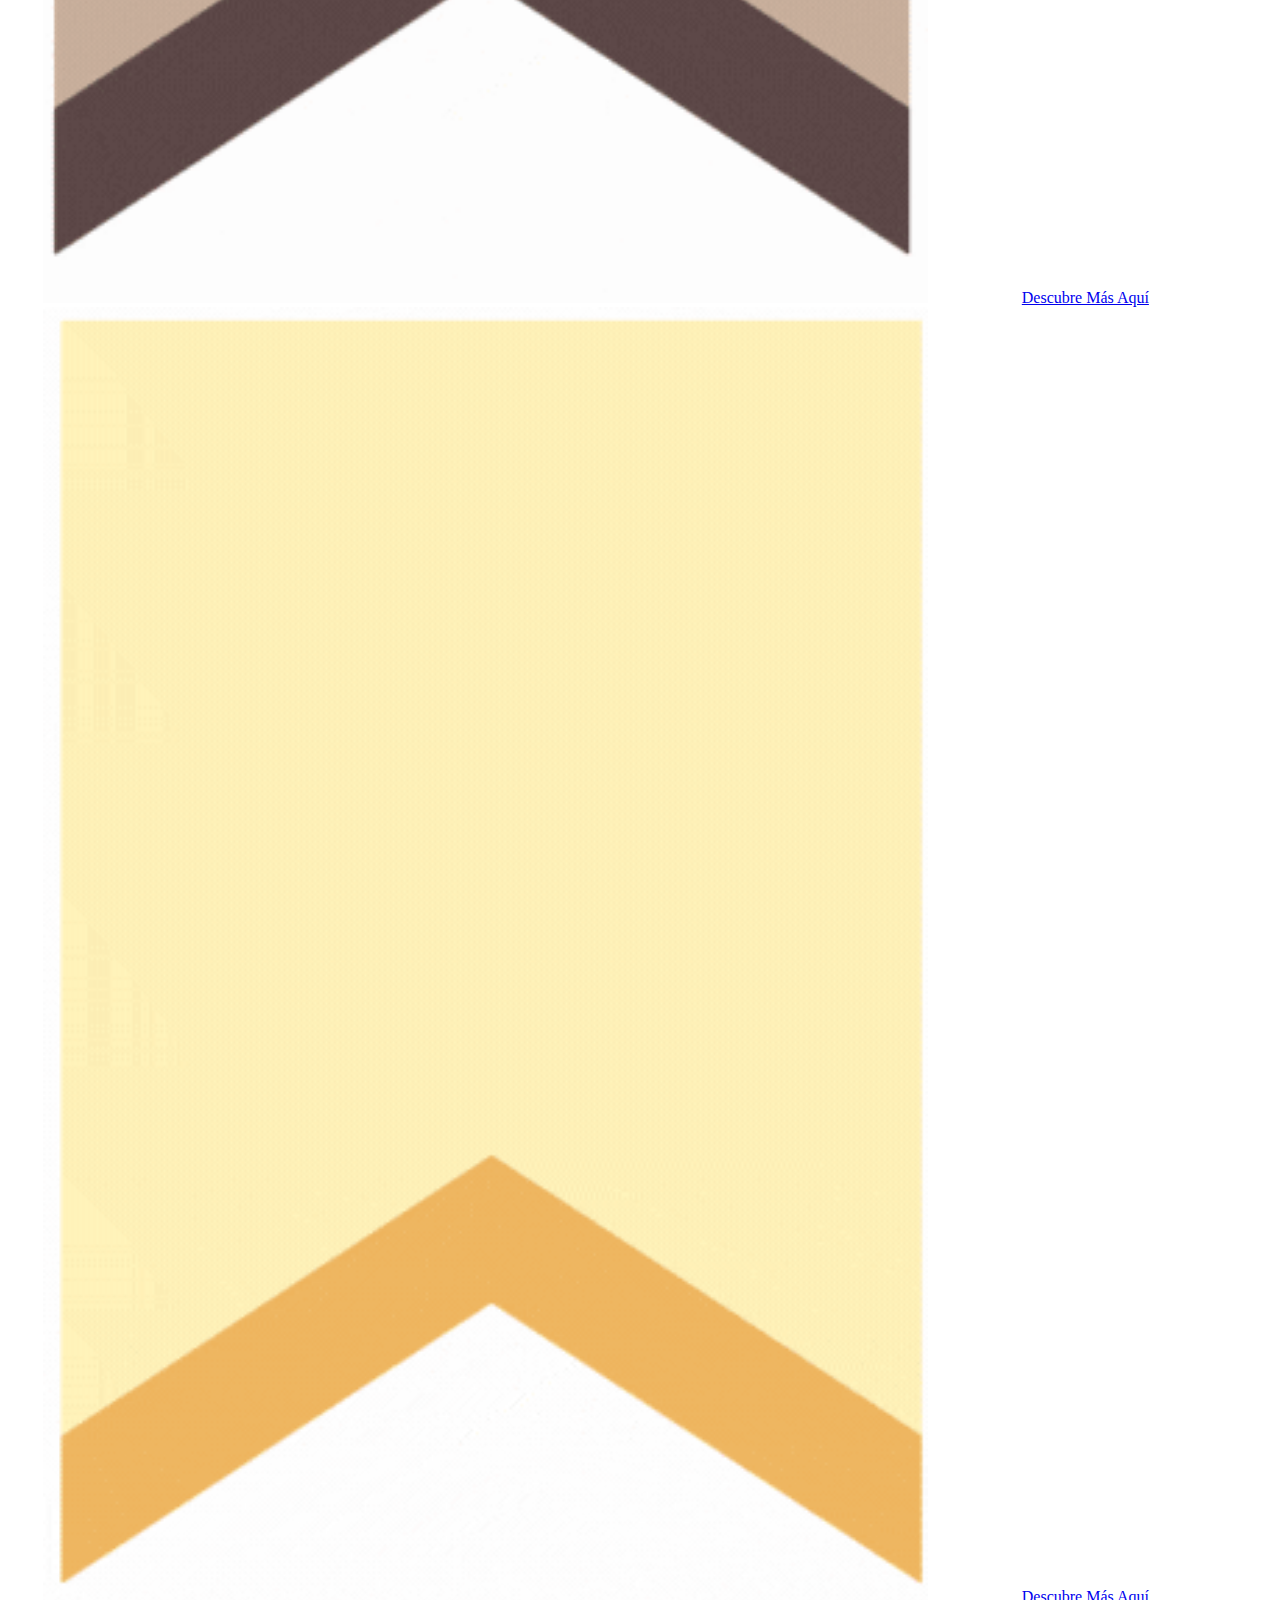
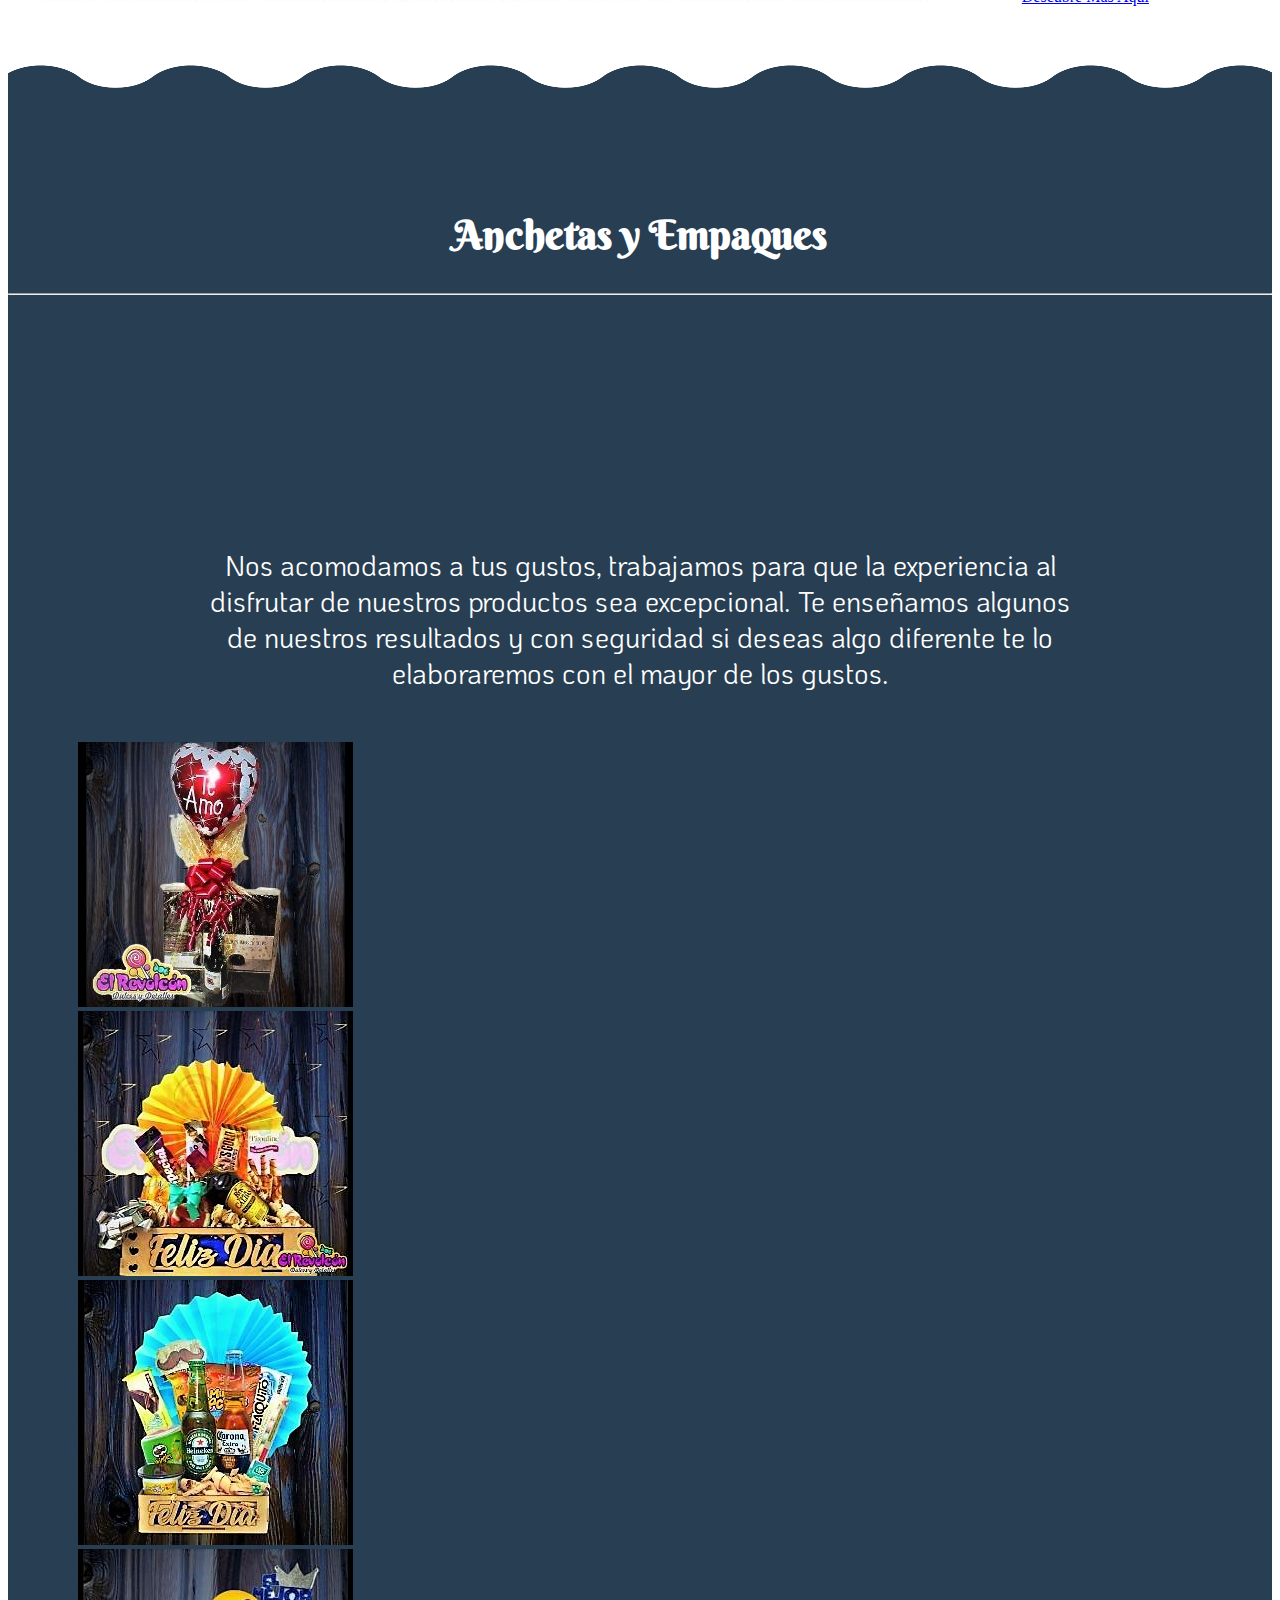
==== commit a71243e0: "Ajuste 2" ====
--- a/index.html
+++ b/index.html
@@ -1,55 +1,68 @@
 <!DOCTYPE html>
-<html lang="en">
+<html lang="es">
+
 <head>
-    <meta charset="UTF-8">
-    <meta http-equiv="X-UA-Compatible" content="IE=edge">
-    <meta name="viewport" content="width=device-width, initial-scale=1.0">
-    <link rel="stylesheet" href="estilos.css">
-    <!--Google fonts-->
-    <link rel="preconnect" href="https://fonts.gstatic.com">
-    <link href="https://fonts.googleapis.com/css2?family=Berkshire+Swash&display=swap" rel="stylesheet">
-    <link href="https://fonts.googleapis.com/css2?family=PT+Sans&display=swap" rel="stylesheet">
-    <link href="https://fonts.googleapis.com/css2?family=KoHo:wght@200&display=swap" rel="stylesheet">
-
-    <!-- CSS only -->
-    <link href="https://cdn.jsdelivr.net/npm/bootstrap@5.0.1/dist/css/bootstrap.min.css" rel="stylesheet" integrity="sha384-+0n0xVW2eSR5OomGNYDnhzAbDsOXxcvSN1TPprVMTNDbiYZCxYbOOl7+AMvyTG2x" crossorigin="anonymous">
-    <title>Dulcería El Revolcón</title>
+  <meta charset="UTF-8">
+  <meta http-equiv="X-UA-Compatible" content="IE=edge">
+  <meta name="viewport" content="width=device-width, initial-scale=1.0">
+  <link rel="stylesheet" href="estilo.css">
+  <!--Google fonts-->
+  <link rel="preconnect" href="https://fonts.gstatic.com">
+  <link href="https://fonts.googleapis.com/css2?family=Berkshire+Swash&display=swap" rel="stylesheet">
+  <link href="https://fonts.googleapis.com/css2?family=PT+Sans&display=swap" rel="stylesheet">
+  <link href="https://fonts.googleapis.com/css2?family=KoHo:wght@200&display=swap" rel="stylesheet">
+  <link rel="stylesheet" href="css/bootstrap.min.css">
+  <!-- CSS only -->
+  <link href="https://cdn.jsdelivr.net/npm/bootstrap@5.0.1/dist/css/bootstrap.min.css" rel="stylesheet"
+    integrity="sha384-+0n0xVW2eSR5OomGNYDnhzAbDsOXxcvSN1TPprVMTNDbiYZCxYbOOl7+AMvyTG2x" crossorigin="anonymous">
+  <title>Dulcería El Revolcón</title>
 </head>
 
 
 <body>
   <header>
     <nav class="navbar navbar-expand-lg navbar-dark">
-      <div class="container-fluid">
+      <div><img class="logo" src="imagenes/logo.png" alt=""></div>
+      <div class="container-fluid-nav">
         <h1 id="titulo">Dulcería El Revolcón</h1>
-        <button class="navbar-toggler" type="button" data-bs-toggle="collapse" data-bs-target="#navbarNavDropdown" aria-controls="navbarNavDropdown" aria-expanded="false" aria-label="Toggle navigation">
+        <button class="navbar-toggler" type="button" data-bs-toggle="collapse" data-bs-target="#navbarNavDropdown"
+          aria-controls="navbarNavDropdown" aria-expanded="false" aria-label="Toggle navigation">
           <span class="navbar-toggler-icon"></span></button>
-          <div class="collapse navbar-collapse" id="navbarNavDropdown">
-            <ul class="navbar-nav">
-              <li class="nav-item">
-                  <a class="nav-link active" aria-current="page" href="#">Home</a>
-              </li>
-              <li class="nav-item">
-                <a class="nav-link" href="#">Features</a>
-              </li>
-              <li class="nav-item">
-                <a class="nav-link" href="#">Pricing</a>
-              </li>
-                <li class="nav-item dropdown">
-                  <a class="nav-link dropdown-toggle" href="#" id="navbarDropdownMenuLink" role="button" data-bs-toggle="dropdown" aria-expanded="false">
-                    Dropdown link
-                  </a>
-                  <ul class="dropdown-menu" aria-labelledby="navbarDropdownMenuLink">
-                    <li><a class="dropdown-item" href="#">Action</a></li>
-                    <li><a class="dropdown-item" href="#">Another</a></li>
-                    <li><a class="dropdown-item" href="#">Something</a></li>     
-                  </ul>
-                </li>
-            </ul>
-          </div>
-        </div>
-      </nav>
-
+        <div class="collapse navbar-collapse" id="navbarNavDropdown">
+          <ul class="navbar-nav ms-auto mx-auto">
+            <li class="nav-item">
+              <a class="nav-link active" aria-current="page"
+                href="http://localhost/Dulcer%c3%ada/D_el_revolcon/Dulceria.html#navbar">Inicio</a>
+            </li>
+            <li class="nav-item">
+              <a class="nav-link" href="#somos">Sobre Nosotros</a>
+            </li>
+            <li class="nav-item">
+              <a class="nav-link" href="#portafolio">Nuestros Productos</a>
+            </li>
+            <li class="nav-item">
+              <a class="nav-link" href="#contac">Contactanos</a>
+            </li>
+            <li class="nav-item dropdown">
+              <a class="nav-link dropdown-toggle" href="#" id="navbarDropdownMenuLink" role="button"
+                data-bs-toggle="dropdown" aria-expanded="false">
+                Categorias
+              </a>
+              <ul class="dropdown-menu" aria-labelledby="navbarDropdownMenuLink">
+                <li><a class="dropdown-item" href="http://localhost/Dulcer%c3%ada/D_el_revolcon/Saludables.html">Saludables</a></li>
+                <li><a class="dropdown-item" href="http://localhost/Dulcer%c3%ada/D_el_revolcon/estucheria.html">Estucheria</a></li>
+                <li><a class="dropdown-item" href="http://localhost/Dulcer%c3%ada/D_el_revolcon/confiteria.html">Confiteria</a></li>
+                <li><a class="dropdown-item" href="http://localhost/Dulcer%c3%ada/D_el_revolcon/chocolats.html">Chocolates</a></li>
+                <li><a class="dropdown-item" href="http://localhost/Dulcer%c3%ada/D_el_revolcon/Galletas.html">Galletas</a></li>
+                <li><a class="dropdown-item" href="http://localhost/Dulcer%c3%ada/D_el_revolcon/Frutos_secos.html">Frutos Secos</a></li>
+                <li><a class="dropdown-item" href="http://localhost/Dulcer%c3%ada/D_el_revolcon/licores.html">Licores y Bebidas</a></li>
+                <li><a class="dropdown-item" href="http://localhost/Dulcer%c3%ada/D_el_revolcon/Muchomas.html">Mucho más</a></li>
+              </ul>
+            </li>
+          </ul>
+        </div>
+      </div>
+    </nav>
     <div class="ondas ondas-arriba"></div>
     <div id="carouselExampleSlidesOnly" class="carousel slide" data-bs-ride="carousel">
       <div class="carousel-inner">
@@ -59,69 +72,132 @@
         </div>
         <div class="carousel-item">
           <div class="ondas ondas-arriba"></div>
-          <img src="Imagenes/depositphotos_35727883-stock-photo-black-background.jpg" class="d-block w-100" alt="...">
+          <img src="Imagenes/strawberries-1223153_960_720.jpg" class="d-block w-100" alt="...">
         </div>
         <div class="carousel-item">
           <div class="ondas ondas-arriba"></div>
-          <img src="Imagenes/depositphotos_35727883-stock-photo-black-background.jpg" class="d-block w-100" alt="...">
+          <img src="Imagenes/pexels-photo-1375811.jpg" class="d-block w-100" alt="...">
         </div>
       </div>
     </div>
   </header>
 
   <main>
-    <section class="sobre_nosotros">
-      <h2>Sobre nosotros</h2>
-        <p><b>Antes de ponerte a escribir, piensa a quién te diriges. A tus clientes no les preocupa lo qué haces, les preocupa qué es lo que pueden recibir de ti, es decir, qué soluciones y beneficios le aportará tu marca. Un cliente que se enfrenta por primera vez a tu página, quiere saber que tu negocio dispone de todas las capacidades para satisfacer alguna de sus necesidades. Además es una buena manera de demostrar que te preocupas por ellos.</b></p>
-          <img src="" alt="">
-            <div class="ondas ondas-abajo"></div>
-      </section>
-  
-    <section class="container-catalogo">
-       <div>
+    <section id="somos" class="container_sobre_nosotros">
+      <h2 id="nosotros">Sobre nosotros</h2>
+      <hr class="featurette-divider">
+
+      <div class="row featurette">
+        <div class="col-md-7">
+          <p id="lead">Somos una empresa dedicada a la venta de productos nacionales e internacionales al por mayor y al
+            detal, así mismo nos encargamos de realizar los mejores detalles para esos buenos momentos, enfocados
+            siempre en la satisfacción de nuestros clientes y en brindar la mejor experiencia.</p>
+        </div>
+        <div class="col-md-5">
+          <img id="sobre_chocolate" src="imagenes/chocolates-1737503_960_720.jpg" alt="">
+        </div>
+      </div>
+      <div class="ondas ondas-abajo"></div>
+    </section>
+
+    <section id="portafolio" class="container-catalogo">
+      <div>
         <h2>Nuestros Productos</h2>
-        <p><b>Conoce nuestro portafolio, te invitamos a que elijas lo que más te guste</b></p>
-       </div> 
-        <div class="row">
-            <div class="col-3 my-5 mb-3">
-            <img class="img-fluid" src="Imagenes/Saludables.gif" alt="">
-            <a class="btn btn-dark" href="#" role="button">Descubre Más Aquí</a>
+        <p><b>Conoce nuestro portafolio, te invitamos a que elijas lo que más te gusta</b></p>
+      </div>
+      <div class="row">
+        <div class="col-md-4 col-lg-3 my-5 mb-3">
+          <img class="img-fluid" src="Imagenes/Saludables.gif" alt="">
+          <a class="btn btn-dark" href="http://localhost/Dulcer%c3%ada/D_el_revolcon/Saludables.html" role="button">Descubre Más Aquí</a>
+        </div>
+        <div class="col-md-4 col-lg-3 my-5 mb-3">
+          <img class="img-fluid" src="Imagenes/Estuchería.gif" alt="">
+          <a class="btn btn-dark" href="http://localhost/Dulcer%c3%ada/D_el_revolcon/estucheria.html" role="button">Descubre Más Aquí</a>
+        </div>
+        <div class="col-md-4 col-lg-3 my-5 mb-3">
+          <img class="img-fluid" src="Imagenes/confiteria.gif" alt="">
+          <a class="btn btn-dark" href="http://localhost/Dulcer%c3%ada/D_el_revolcon/confiteria.html"
+            role="button">Descubre Más Aquí</a>
+        </div>
+        <div class="col-md-4 col-lg-3 my-5 mb-3">
+          <img class="img-fluid" src="Imagenes/Chocolates.gif" alt="">
+          <a class="btn btn-dark" href="http://localhost/Dulcer%c3%ada/D_el_revolcon/chocolats.html"
+            role="button">Descubre Más Aquí</a>
+        </div>
+        <div class="col-md-4 col-lg-3 my-5 mb-3">
+          <img class="img-fluid" src="Imagenes/galletas).gif" alt="">
+          <a class="btn btn-dark" href="http://localhost/Dulcer%c3%ada/D_el_revolcon/Galletas.html" role="button">Descubre Más Aquí</a>
+        </div>
+        <div class="col-md-4 col-lg-3 my-5 mb-3">
+          <img class="img-fluid" src="Imagenes/frutosecos.gif" alt="">
+          <a class="btn btn-dark" href="http://localhost/Dulcer%c3%ada/D_el_revolcon/Frutos_secos.html" role="button">Descubre Más Aquí</a>
+        </div>
+        <div class="col-md-4 col-lg-3 my-5 mb-3">
+          <img class="img-fluid" src="Imagenes/licores.gif" alt="">
+          <a class="btn btn-dark" href="http://localhost/Dulcer%c3%ada/D_el_revolcon/licores.html"
+            role="button">Descubre Más Aquí</a>
+        </div>
+        <div class="col-md-4 col-lg-3 my-5 mb-3">
+          <img class="img-fluid" src="Imagenes/mucho mas.gif" alt="">
+          <a class="btn btn-dark" href="http://localhost/Dulcer%c3%ada/D_el_revolcon/Muchomas.html" role="button">Descubre Más Aquí</a>
+        </div>
+      </div>
+    </section>
+
+    <section id="detalles" class="container-detalles">
+      <div class="ondas ondas-arriba2"></div>
+      <h2 id="nosotros">Anchetas y Empaques</h2>
+      <hr class="featurette-divider">
+
+      <div class="row featurette">
+        <div class="col-md-7">
+          <p id="lead">Nos acomodamos a tus gustos, trabajamos para que la experiencia al disfrutar de nuestros productos sea excepcional. Te enseñamos algunos de nuestros resultados y con seguridad si deseas algo diferente te lo elaboraremos con el mayor de los gustos.</p>
+        </div>
+        <div class="col-md-5">
+          <div id="carouselExampleControls" class="carousel slide" data-bs-ride="carousel">
+            <div class="carousel-inner">
+              <div class="carousel-item active">
+                <img src="Imagenes/Imagenes-rotar/1.jpg" class="d-block w-100" alt="...">
+              </div>
+              <div class="carousel-item">
+                <img src="Imagenes/Imagenes-rotar/2.jpg" class="d-block w-100" alt="...">
+              </div>
+              <div class="carousel-item">
+                <img src="Imagenes/Imagenes-rotar/3.jpg" class="d-block w-100" alt="...">
+              </div>
+              <div class="carousel-item">
+                <img src="Imagenes/Imagenes-rotar/4.jpg" class="d-block w-100" alt="...">
+              </div>
+              <div class="carousel-item">
+                <img src="Imagenes/Imagenes-rotar/5.jpg" class="d-block w-100" alt="...">
+              </div>
+              <div class="carousel-item">
+                <img src="Imagenes/Imagenes-rotar/6.jpg" class="d-block w-100" alt="...">
+              </div>
+              <div class="carousel-item">
+                <img src="Imagenes/Imagenes-rotar/7.jpg" class="d-block w-100" alt="...">
+              </div>
+              <div class="carousel-item">
+                <img src="Imagenes/Imagenes-rotar/8.jpg" class="d-block w-100" alt="...">
+              </div>
             </div>
-            <div class="col-3 my-5 mb-3">
-              <img class="img-fluid" src="Imagenes/Estuchería.gif" alt="">
-              <a class="btn btn-dark" href="#" role="button">Descubre Más Aquí</a>
-            </div>
-            <div class="col-3 my-5 mb-3">
-              <img class="img-fluid" src="Imagenes/confiteria.gif" alt="">
-              <a class="btn btn-dark" href="#" role="button">Descubre Más Aquí</a>
-            </div>
-            <div class="col-3 my-5 mb-3">
-              <img class="img-fluid" src="Imagenes/Chocolates.gif" alt="">
-              <a class="btn btn-dark" href="#" role="button">Descubre Más Aquí</a>
-            </div>
-            <div class="col-3 my-5 mb-3">
-              <img class="img-fluid" src="Imagenes/galletas).gif" alt="">
-              <a class="btn btn-dark" href="#" role="button">Descubre Más Aquí</a>
-            </div>
-            <div class="col-3 my-5 mb-3">
-              <img class="img-fluid" src="Imagenes/frutosecos.gif" alt="">
-              <a class="btn btn-dark" href="#" role="button">Descubre Más Aquí</a>
-            </div>
-            <div class="col-3 my-5 mb-3">
-              <img class="img-fluid" src="Imagenes/licores.gif" alt="">
-              <a class="btn btn-dark" href="#" role="button">Descubre Más Aquí</a>
-            </div>
-            <div class="col-3 my-5 mb-3">
-              <img class="img-fluid" src="Imagenes/mucho mas.gif" alt="">
-              <a class="btn btn-dark" href="#" role="button">Descubre Más Aquí</a>
-            </div>
+            <button class="carousel-control-prev" type="button" data-bs target="#carouselExampleControls" data-bs-slide="prev">
+              <span class="carousel-control-prev-icon" aria-hidden="true"></span>
+              <span class="visually-hidden">Previous</span>
+            </button>
+            <button class="carousel-control-next" type="button" data-bs-target="#carouselExampleControls" data-bs-slide="next">
+              <span class="carousel-control-next-icon" aria-hidden="true"></span>
+              <span class="visually-hidden">Next</span>
+            </button>
+          </div>
+        </div>
+      </div>
       <div class="ondas ondas-abajo"></div>
-    </div> 
-    </section>
-
-    <section class="form_contactenos">
-      <div class="ondas ondas-arriba2"></div>
-      <h3><b>Contactanos</b></h3>
+    </section>
+    
+
+    <section id="contac" class="container-form_contactenos">
+      <h3 id="contactanos"><b>Contactanos</b></h3>
       <div>
         <div class="form-floating mb-3">
           <input type="text" class="form-control" id="nameInput" placeholder="Name">
@@ -141,19 +217,44 @@
           <button class="btn2">
             Enviar
           </button>
-          <iframe class="mapa" src="https://www.google.com/maps/embed?pb=!1m18!1m12!1m3!1d3966.113172111694!2d-75.57365398590676!3d6.248815028030854!2m3!1f0!2f0!3f0!3m2!1i1024!2i768!4f13.1!3m3!1m2!1s0x8e4428ff8399b60d%3A0x7e93c41665fc183a!2sCl.%2048%20%2353-53%2C%20Medell%C3%ADn%2C%20Antioquia!5e0!3m2!1ses!2sco!4v1621481780569!5m2!1ses!2sco" width="600" height="450" style="border:0;" allowfullscreen="" loading="lazy"></iframe></iframe>
-        </div>
-      </form>
-      <div class="ondas ondas-abajo"></div>
-    </section>
-
+          <iframe class="mapa"
+            src="https://www.google.com/maps/embed?pb=!1m18!1m12!1m3!1d3966.113172111694!2d-75.57365398590676!3d6.248815028030854!2m3!1f0!2f0!3f0!3m2!1i1024!2i768!4f13.1!3m3!1m2!1s0x8e4428ff8399b60d%3A0x7e93c41665fc183a!2sCl.%2048%20%2353-53%2C%20Medell%C3%ADn%2C%20Antioquia!5e0!3m2!1ses!2sco!4v1621481780569!5m2!1ses!2sco"
+            width="500" height="500" style="border:0;" allowfullscreen="" loading="lazy"></iframe></iframe>
+        </div>
+        </form>
+    </section>
   </main>
 
 
-<footer>
-</footer>
+  <footer class="text-center">
+    <div class="container">
+      <div class="row">
+        <div class="col-lg-4">
+          <h4>Ubicación</h4>
+          <p class="contac">Visitanos en el centro de Medellín. El hueco #1_ Cll 48#53-53 local 215.</p>
+        </div>
+        <div class="col-lg-4">
+          <h4>Redes Sociales</h4>
+          <div>
+            <a href="https://www.instagram.com/dulceriarevolcon/?hl=es"><img class="social-icon" src="imagenes/instagram.png" alt=""></a>
+            <a href="https://www.facebook.com/dulceria_el_revolcon-101704414874880"><img class="social-icon" src="imagenes/facebook-removebg-preview.png" alt=""></a>
+            <img class="social-icon" src="imagenes/twitwer-removebg-preview.png" alt="">
+            <a href="https://api.whatsapp.com/send/?phone=573148499905&text&app_absent=0"><img class="social-icon" src="imagenes/whatsapp.png" alt=""></a>
+          </div>
+        </div>
+        <div class="col-lg-4">
+          <h4>Sobre Nosotros</h4>
+          <p class="foot_nosotros">Dulcería el revolcon, venta de productos nacionales e internacionales al por mayor y
+            al detal</p>
+        </div>
+      </div>
+    </div>
+  </footer>
 
   <!-- JavaScript Bundle with Popper -->
-<script src="https://cdn.jsdelivr.net/npm/bootstrap@5.0.1/dist/js/bootstrap.bundle.min.js" integrity="sha384-gtEjrD/SeCtmISkJkNUaaKMoLD0//ElJ19smozuHV6z3Iehds+3Ulb9Bn9Plx0x4" crossorigin="anonymous"></script>
-</body>      
+  <script src="https://cdn.jsdelivr.net/npm/bootstrap@5.0.1/dist/js/bootstrap.bundle.min.js"
+    integrity="sha384-gtEjrD/SeCtmISkJkNUaaKMoLD0//ElJ19smozuHV6z3Iehds+3Ulb9Bn9Plx0x4"
+    crossorigin="anonymous"></script>
+</body>
+
 </html>--- a/estilo.css
+++ b/estilo.css
@@ -0,0 +1,192 @@
+.navbar {
+  background-color: rgb(17, 54, 73);
+}
+
+
+.logo {
+  width: 23%;
+  margin: 15px 0px 25px 150px;
+}
+
+
+.nav-link {
+  font-size: 18px;
+  font-family: 'PT Sans', sans-serif;
+  margin: 15px 90px 6px 0px;
+}
+
+
+#titulo {
+  font-size: 35px;
+  font-family: 'Berkshire Swash', cursive;
+  color: rgb(255, 255, 255); 
+  text-align: end; 
+  margin: 25px 100px 0px 0px;
+}
+
+.ondas {
+  position: absolute;
+  display: block;
+  height: 50px;
+  width: 100%;
+  background-repeat: repeat-x;
+  background-size: 150px 50px;
+  background-color: transparent;
+  background-position: top;
+}
+
+.ondas-arriba {
+  background-image: url(Imagenes/onda-arriba.png);
+  position: absolute;
+}
+
+.ondas-arriba2 {
+  background-image: url(Imagenes/onda-arriba2.png);
+  top: 0px; 
+}
+
+.ondas-abajo {
+  background-image: url(Imagenes/onda-abajo.png);
+  bottom: 0px;
+}
+
+#nosotros {
+  font-size: 40px;
+  font-family: 'Berkshire Swash', cursive;
+  color: white; 
+  text-align: center;
+}
+
+#portafolio h2 {
+  font-size: 40px;
+  font-family: 'Berkshire Swash', cursive;
+  color: rgb(0, 143, 148); 
+  text-align: center;  
+  padding-top: 5%;
+}
+
+#contactanos {
+  font-size: 40px;
+  font-family: 'Berkshire Swash', cursive;
+  color: #000000; 
+  text-align: center;
+  padding-top: 5%;
+  padding-bottom: 2%;
+}
+
+section {
+  position: relative;
+}
+
+p {
+  color: rgb(0, 0, 0);
+  font-family: 'KoHo', sans-serif;
+  font-size: 23px;
+  padding-top: 3%;
+  text-align: center;
+  margin: 10% 15% 0% 15%;
+}
+
+#lead {
+  color: #ffffff;
+  font-size: 28px; 
+  padding-top: 10%;
+}
+
+#empresa {  
+  width: 50%;
+  margin: 3% 10% 5% 22%; 
+}
+
+.container-catalogo {
+  margin-top: 45px;
+  margin-bottom: 45px;
+}
+
+.img-fluid {
+  width: 70%;
+  margin-left: 35px;
+  
+}
+
+.btn {
+  width: 40%;
+  margin-left: 90px;
+
+}
+
+#carouselExampleControls {
+  max-width: 60%;
+  margin: 0px 2px 50px 70px;
+  padding-bottom: 10%;
+  padding-top: 4%;
+}
+
+.container-form_contactenos {
+  margin: 0 100px 100px 0;
+  background-color: rgba(255, 255, 255, 0.87);
+}
+
+.form-floating {
+  margin-left: 10%; 
+}
+
+.mapa {
+  width: 100%;
+  margin-top: 5%;
+}
+
+.btn2 {
+  background-color: #0b7985;
+  color: white;
+  border-radius: 15%;
+  font-size: 21px;
+  font-family: 'PT Sans', sans-serif;
+  border: rgb(10, 134, 141) solid 5px;
+  margin-top: 2%;
+  padding: 0.3%;
+}
+
+.container_sobre_nosotros {
+  background-color:rgb(39, 62, 83);
+  padding-top: 65px;
+  padding-bottom: 85PX;
+}
+
+.container-detalles {
+  background-color:rgb(39, 62, 83);
+  padding-top: 10%;
+}
+
+
+
+#sobre_chocolate {
+  width: 95%;
+  margin: 5px 0px 5px 5px;
+  border: orange 1px solid;
+  border-radius: 50%;
+}
+
+
+
+footer {
+  background-color: rgba(12, 12, 12, 0.89);
+  padding: 5%;
+}
+
+footer h4 {
+  color: white;
+  font-size: 18px;
+}
+.contac {
+  font-size: 15px;
+  color: white;
+  text-align: center;
+}
+
+.foot_nosotros {
+  font-size: 15px;
+  color: white;
+  text-align: center;
+}
+
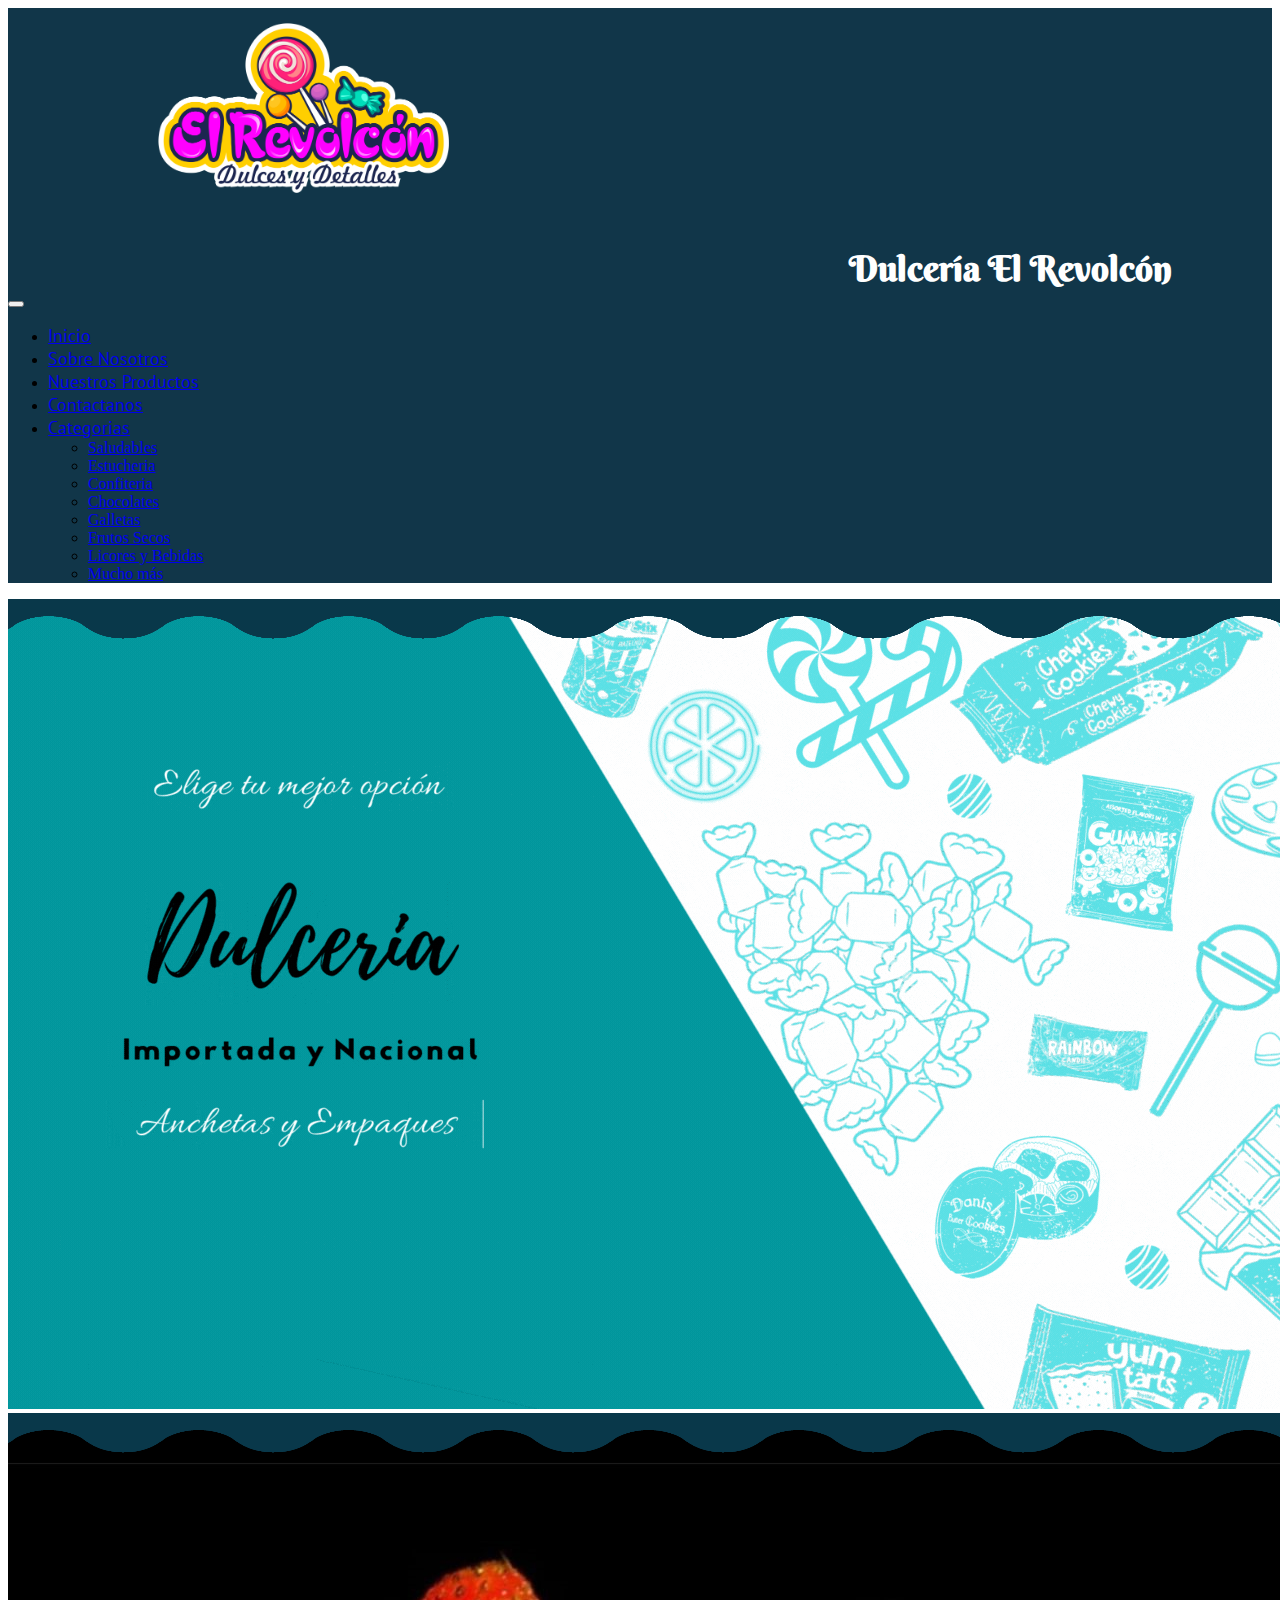
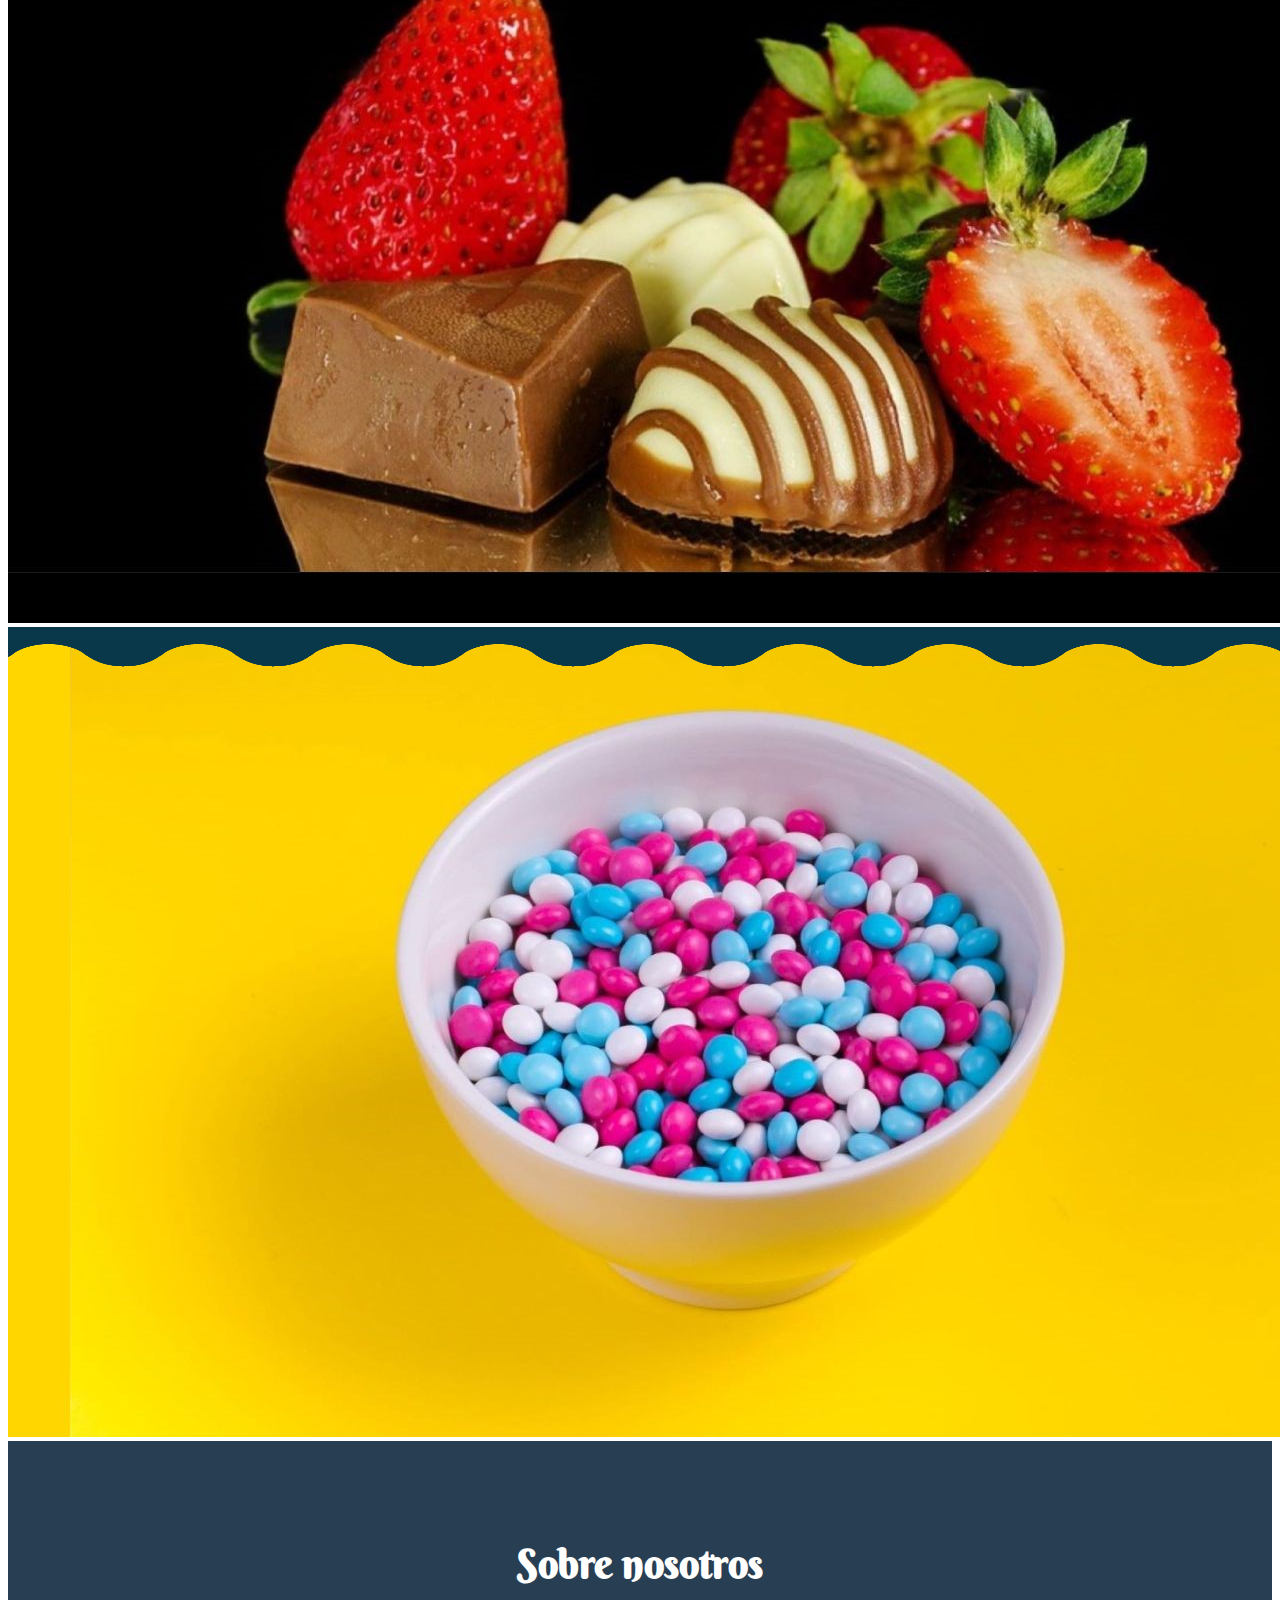
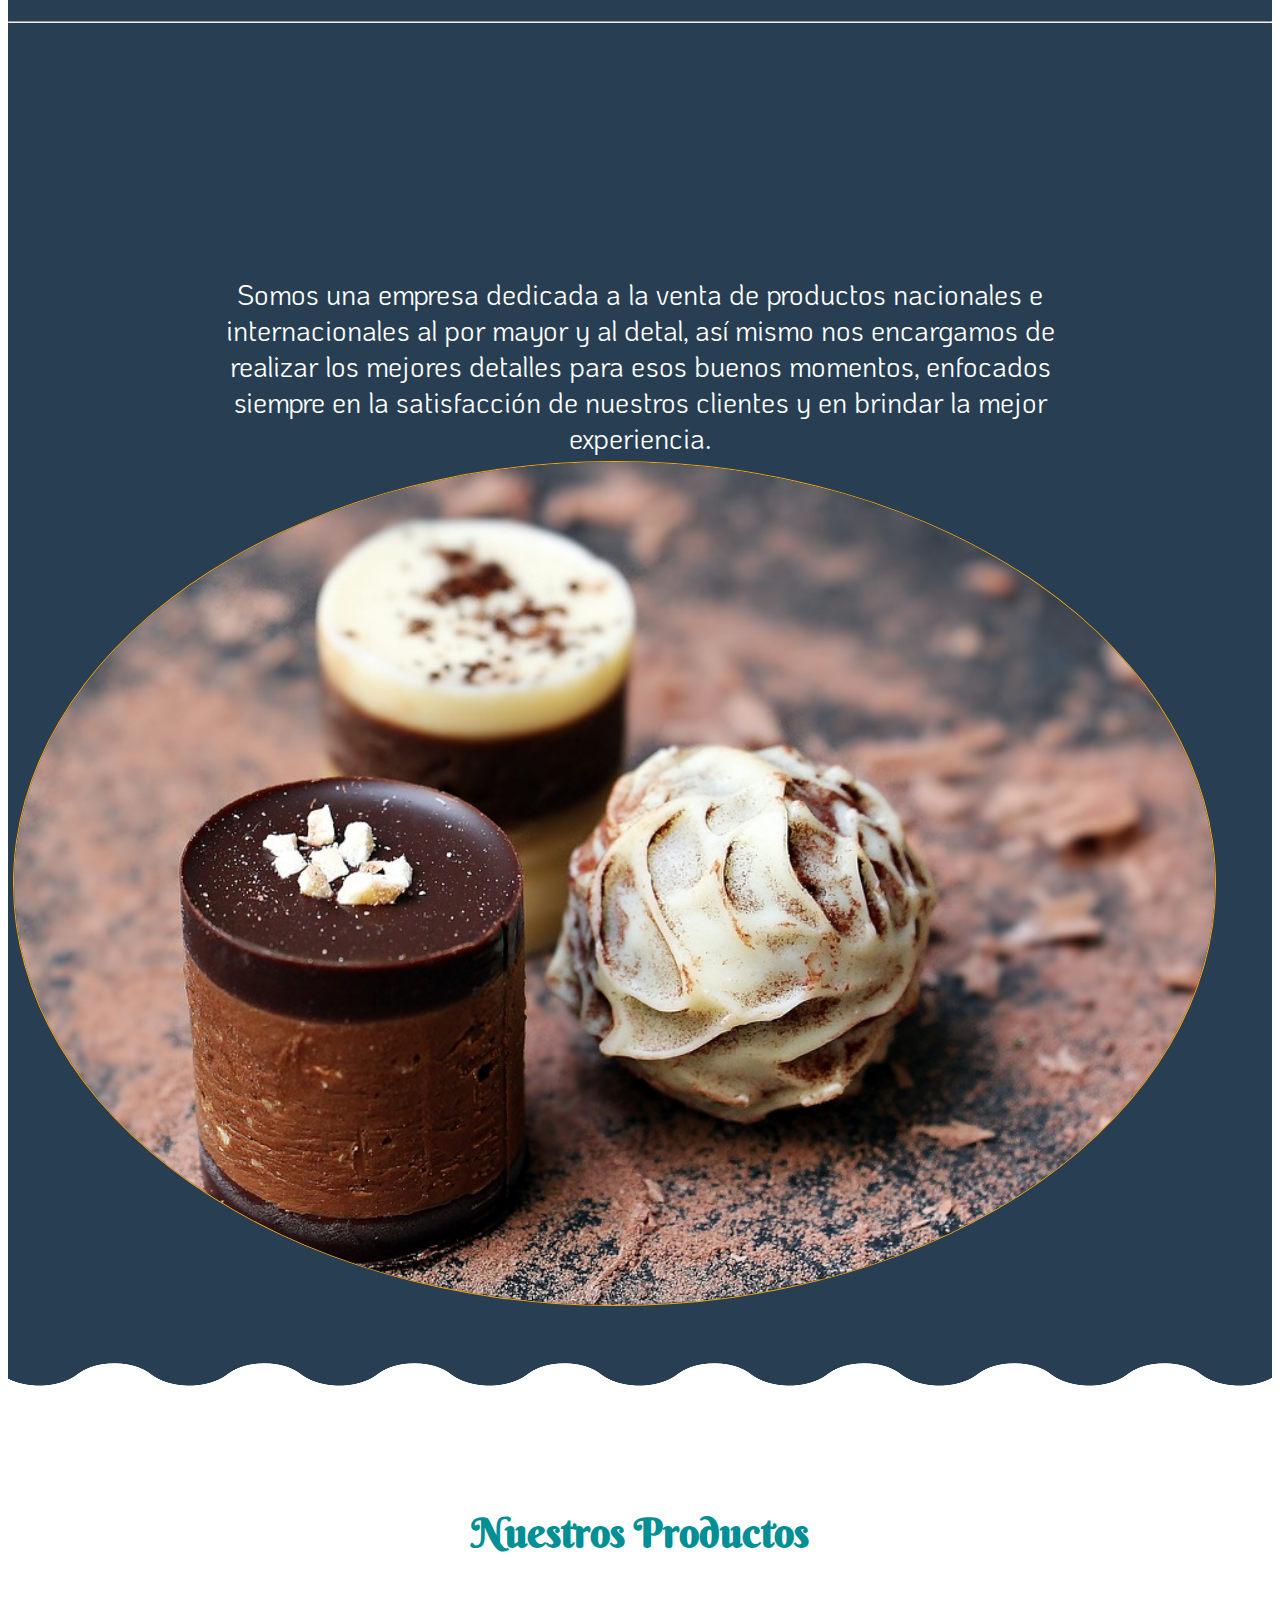
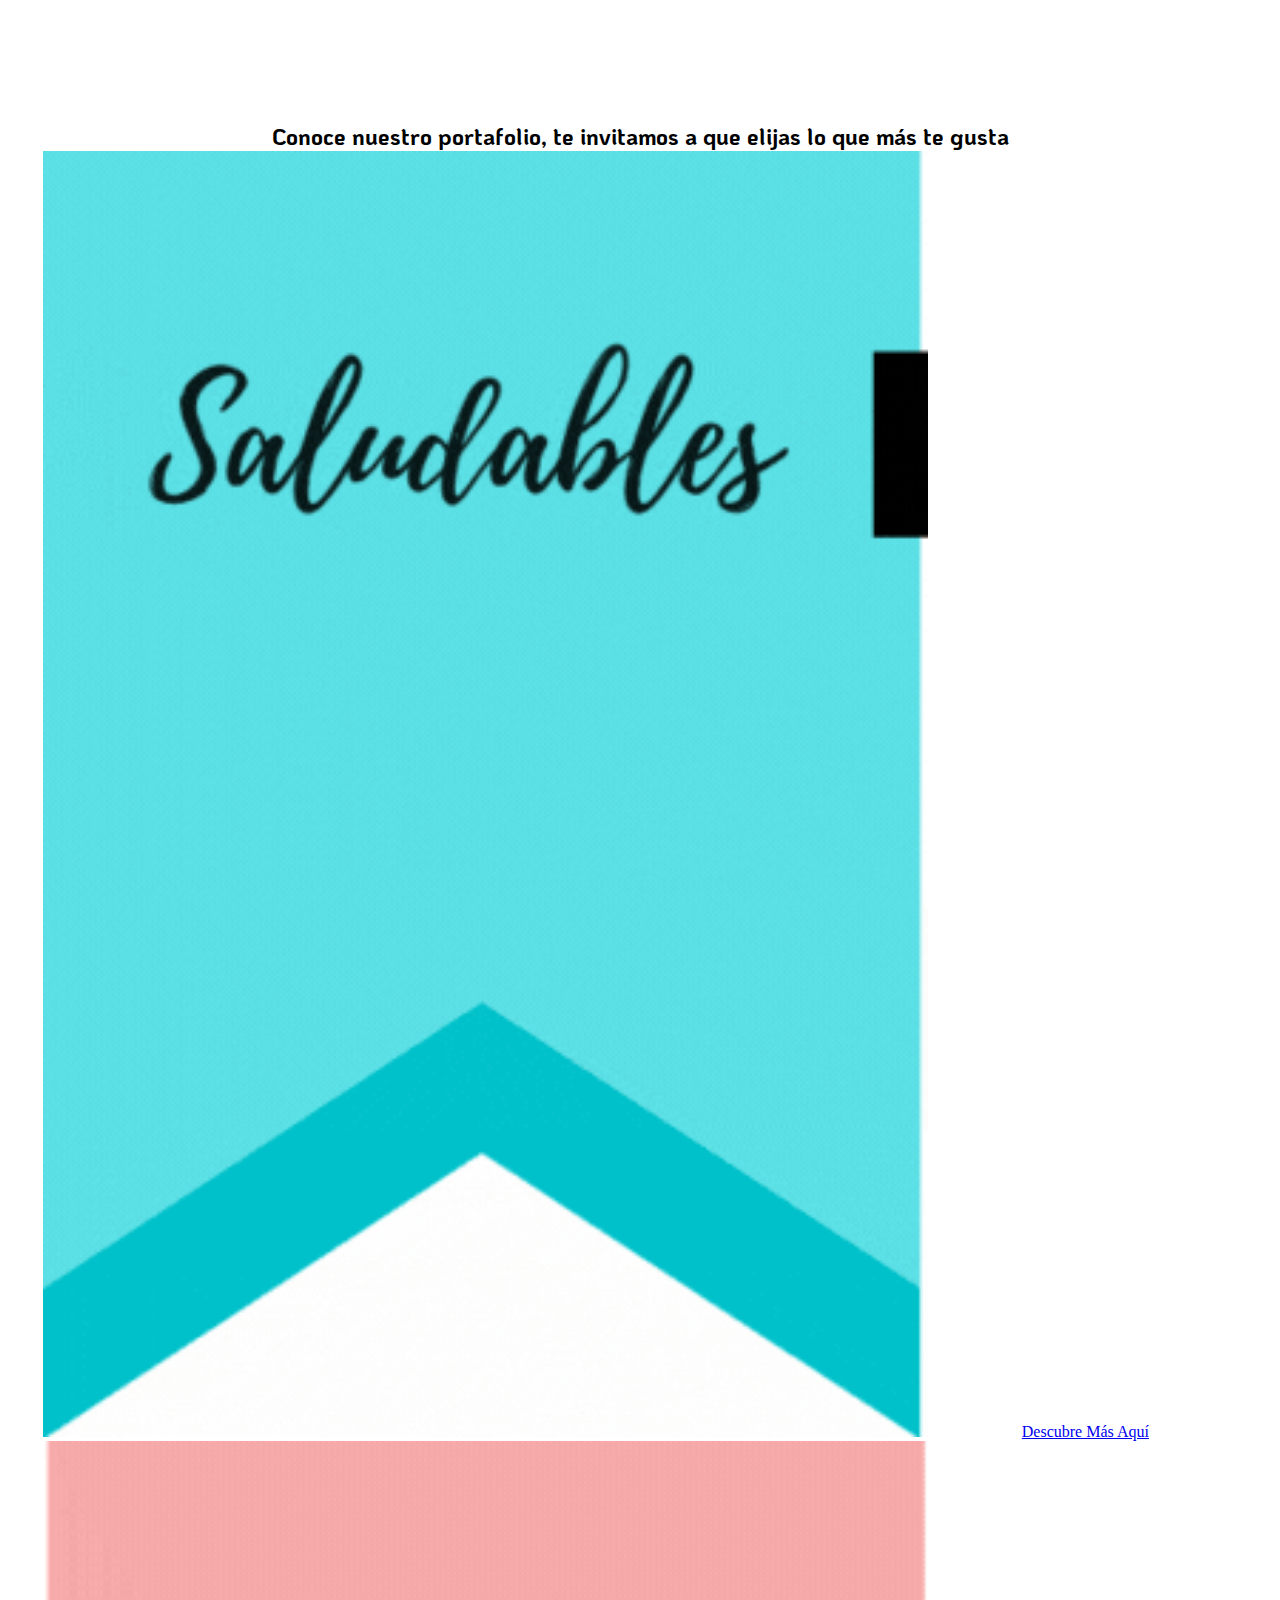
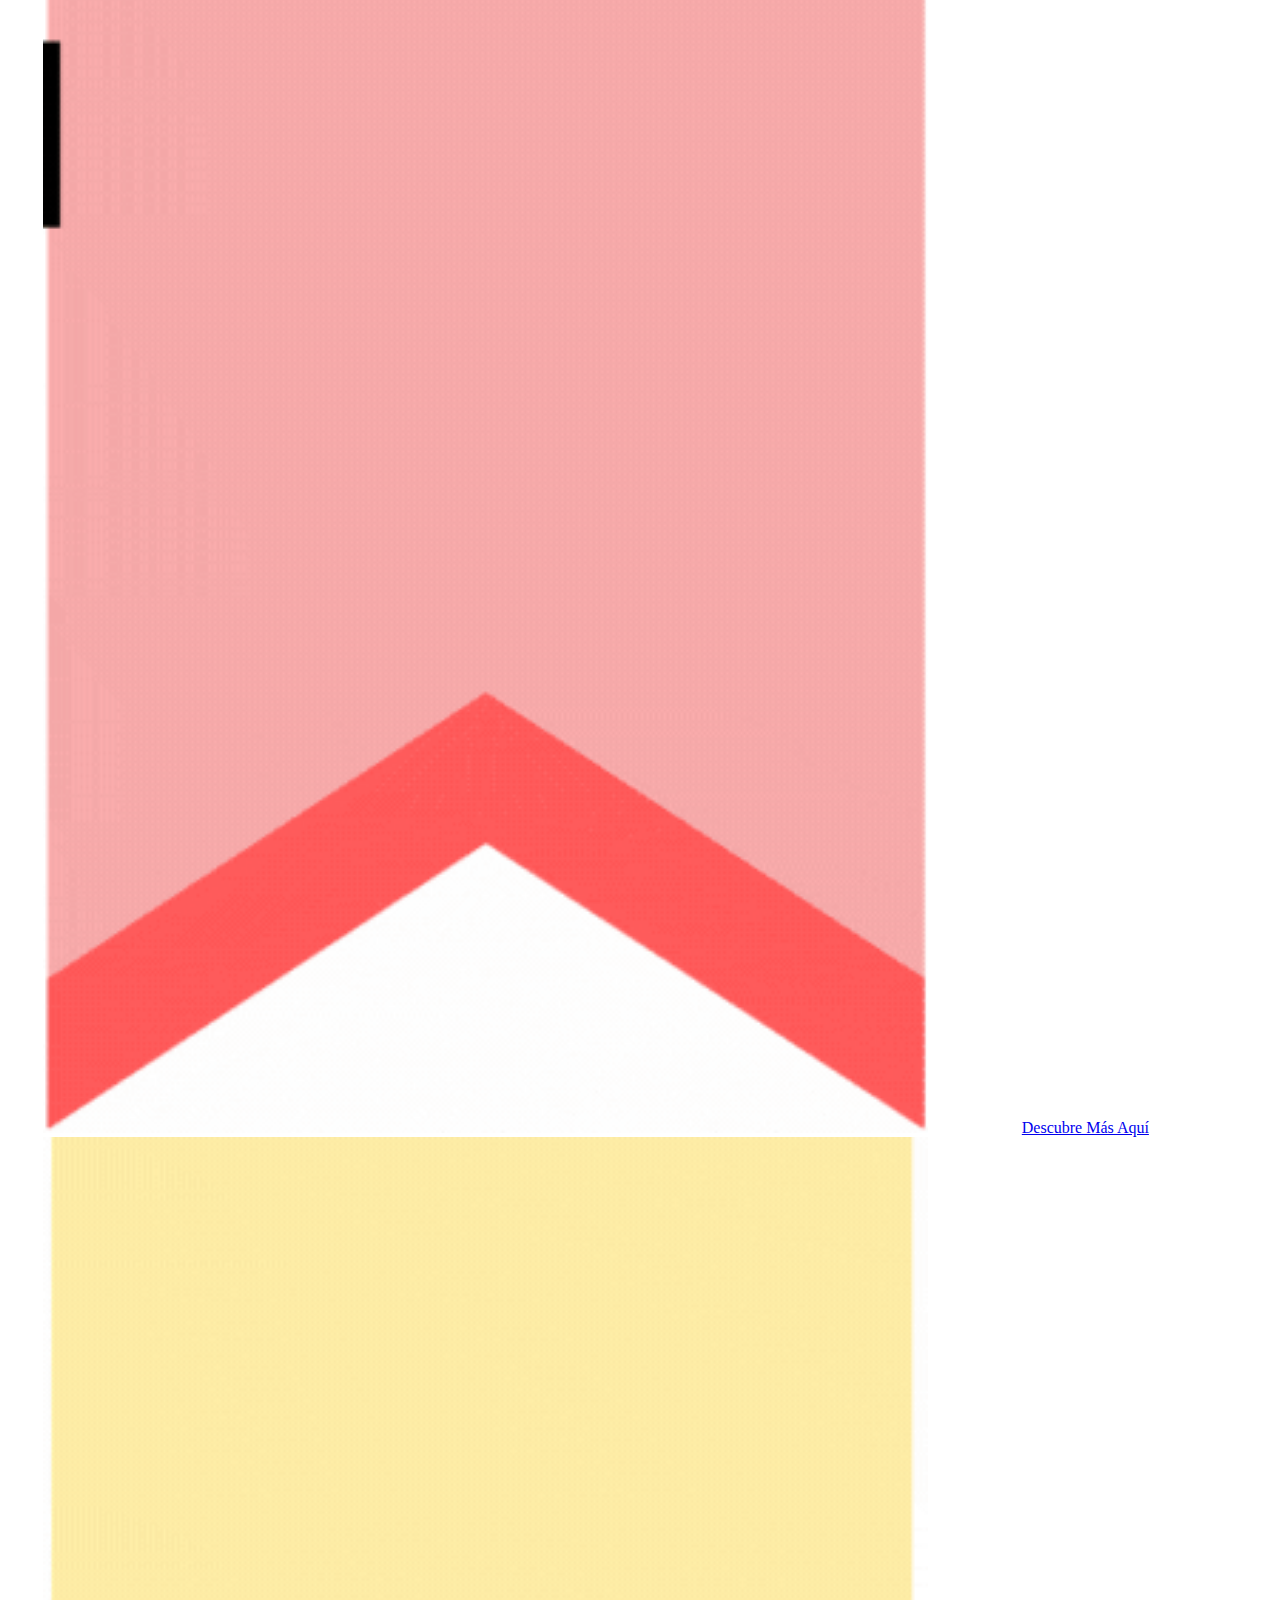
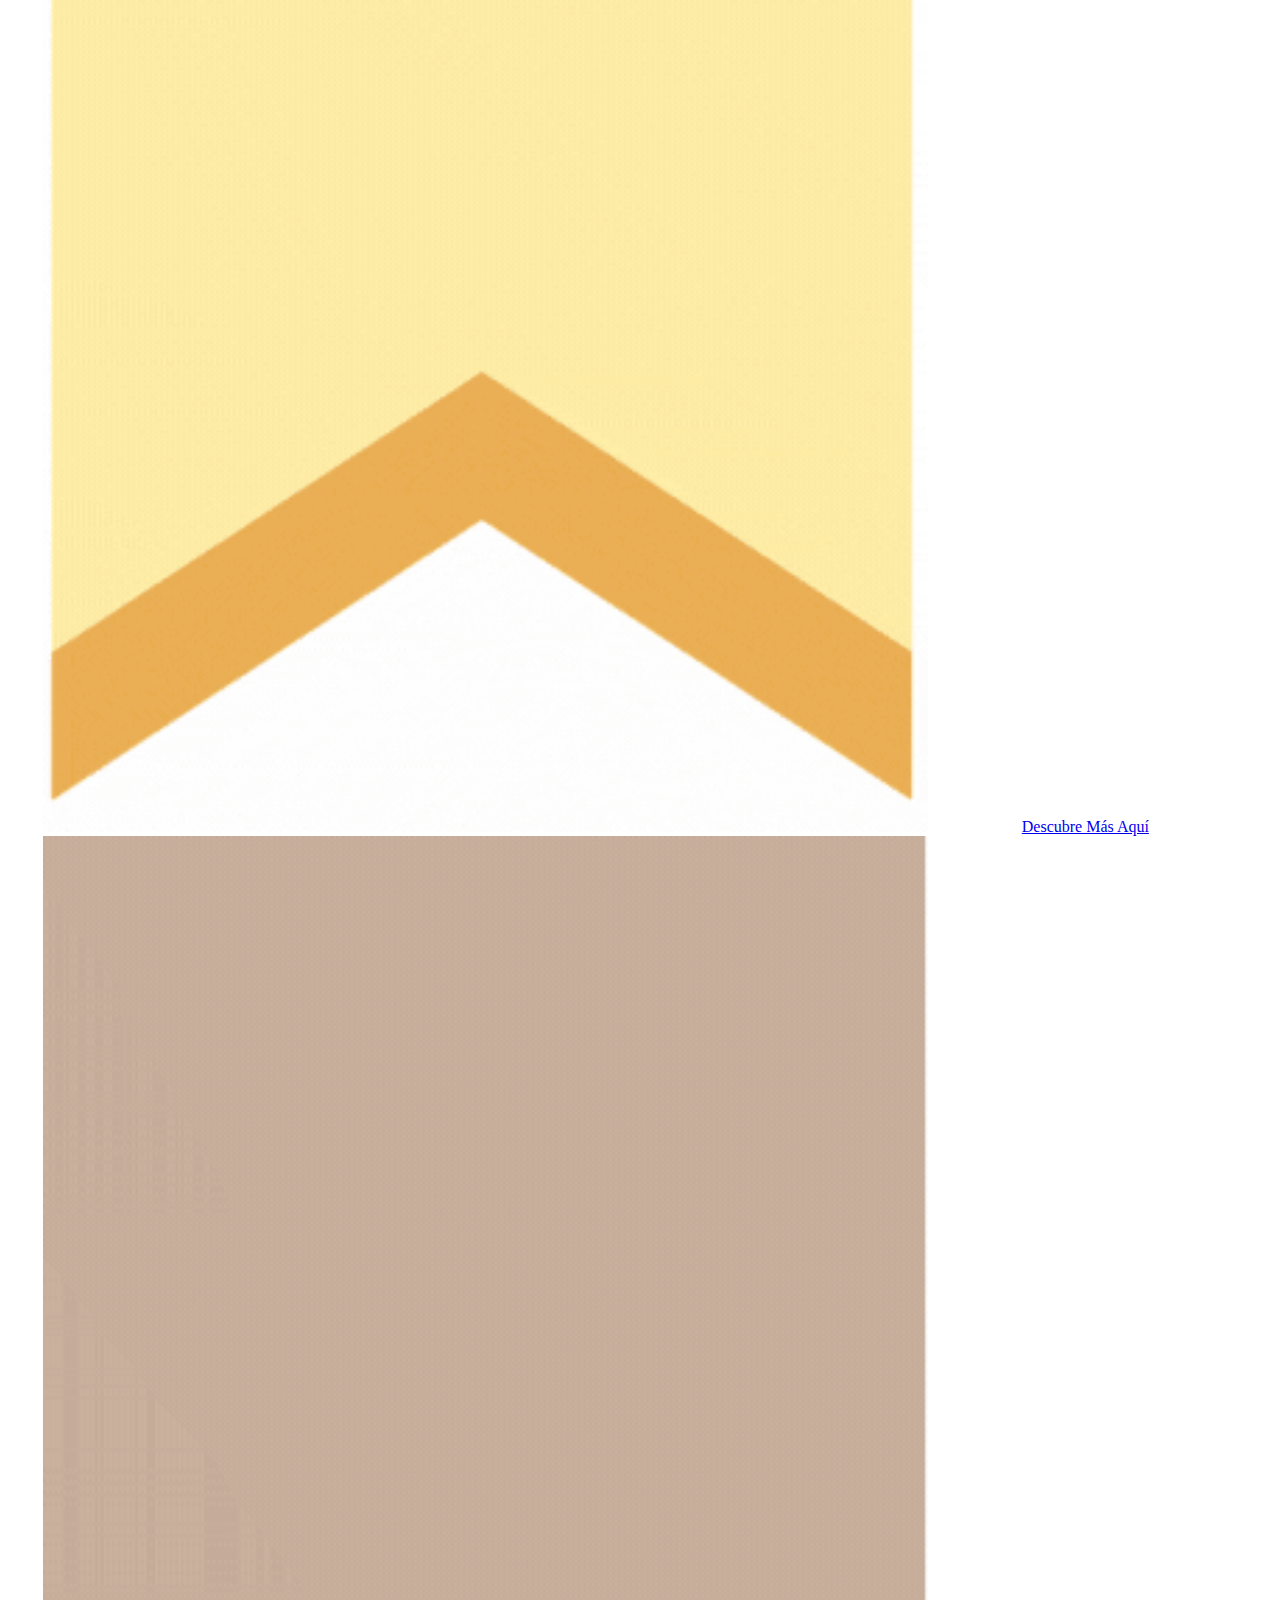
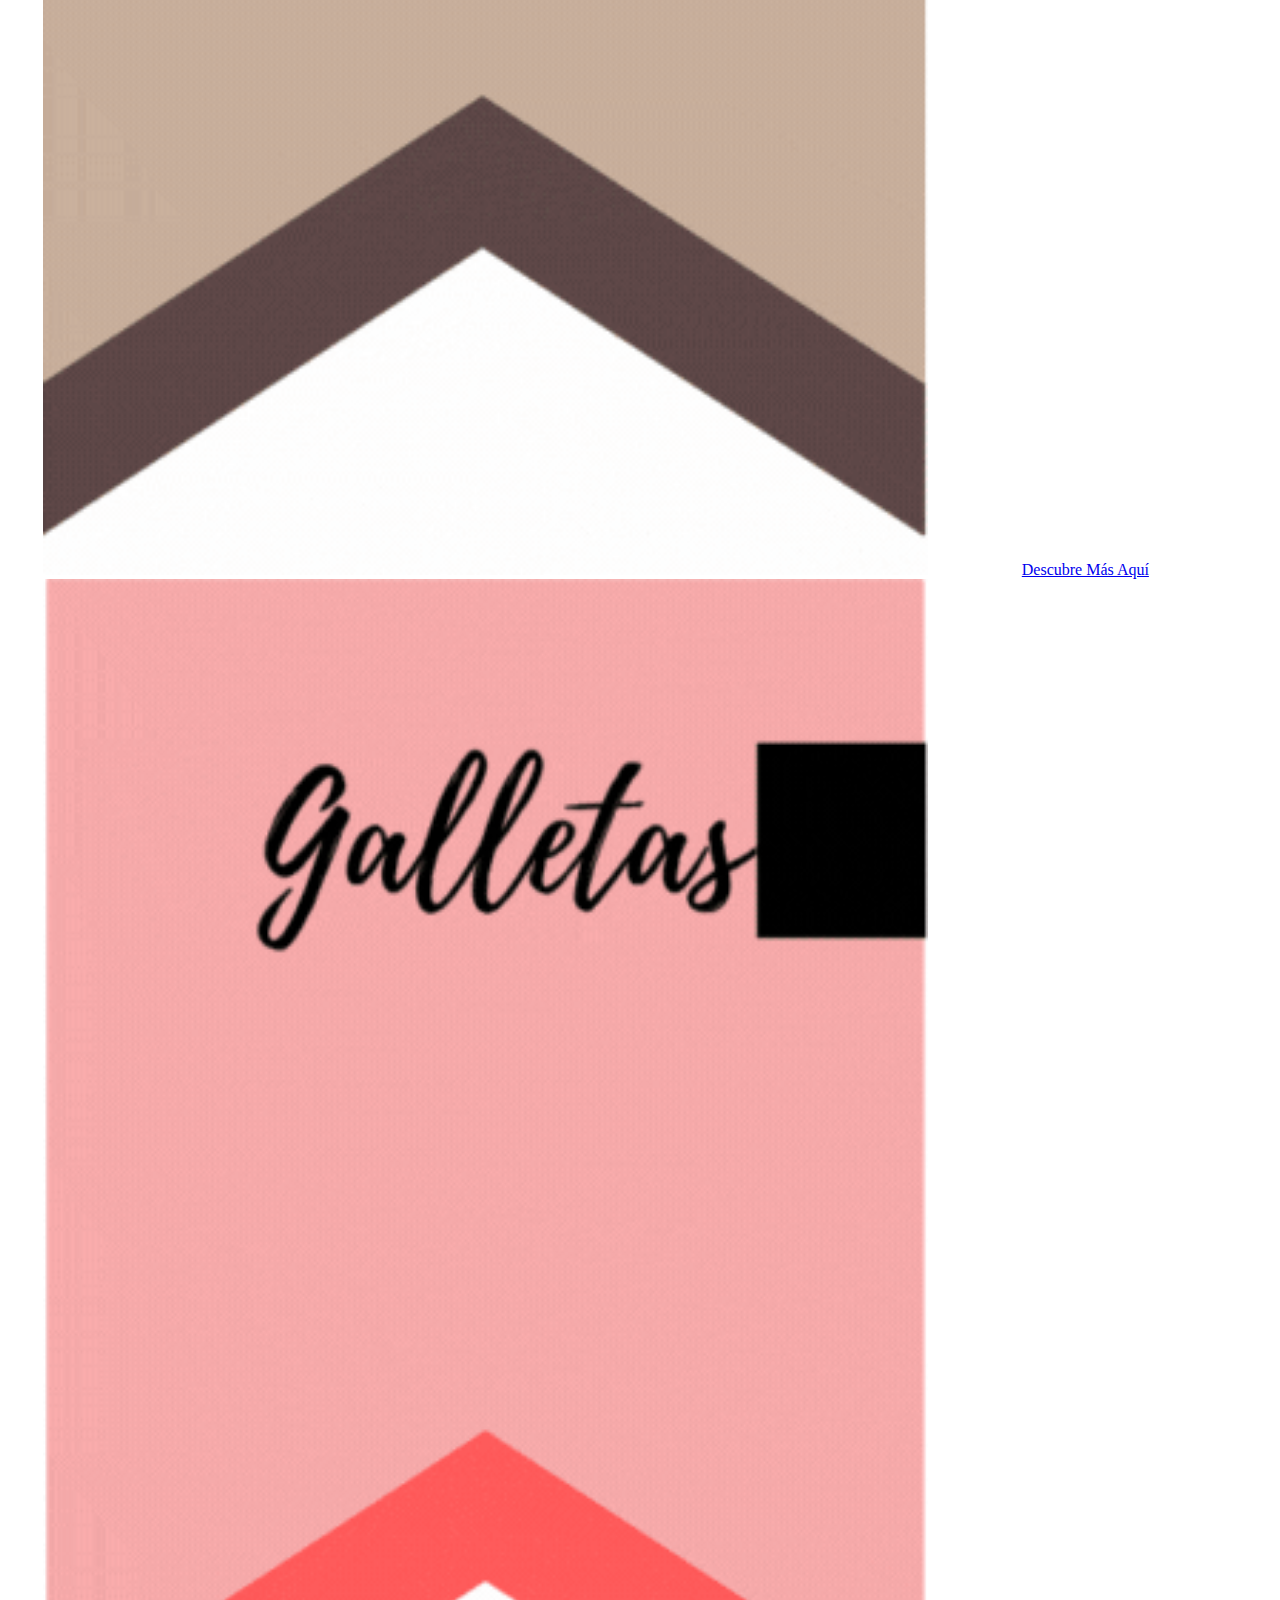
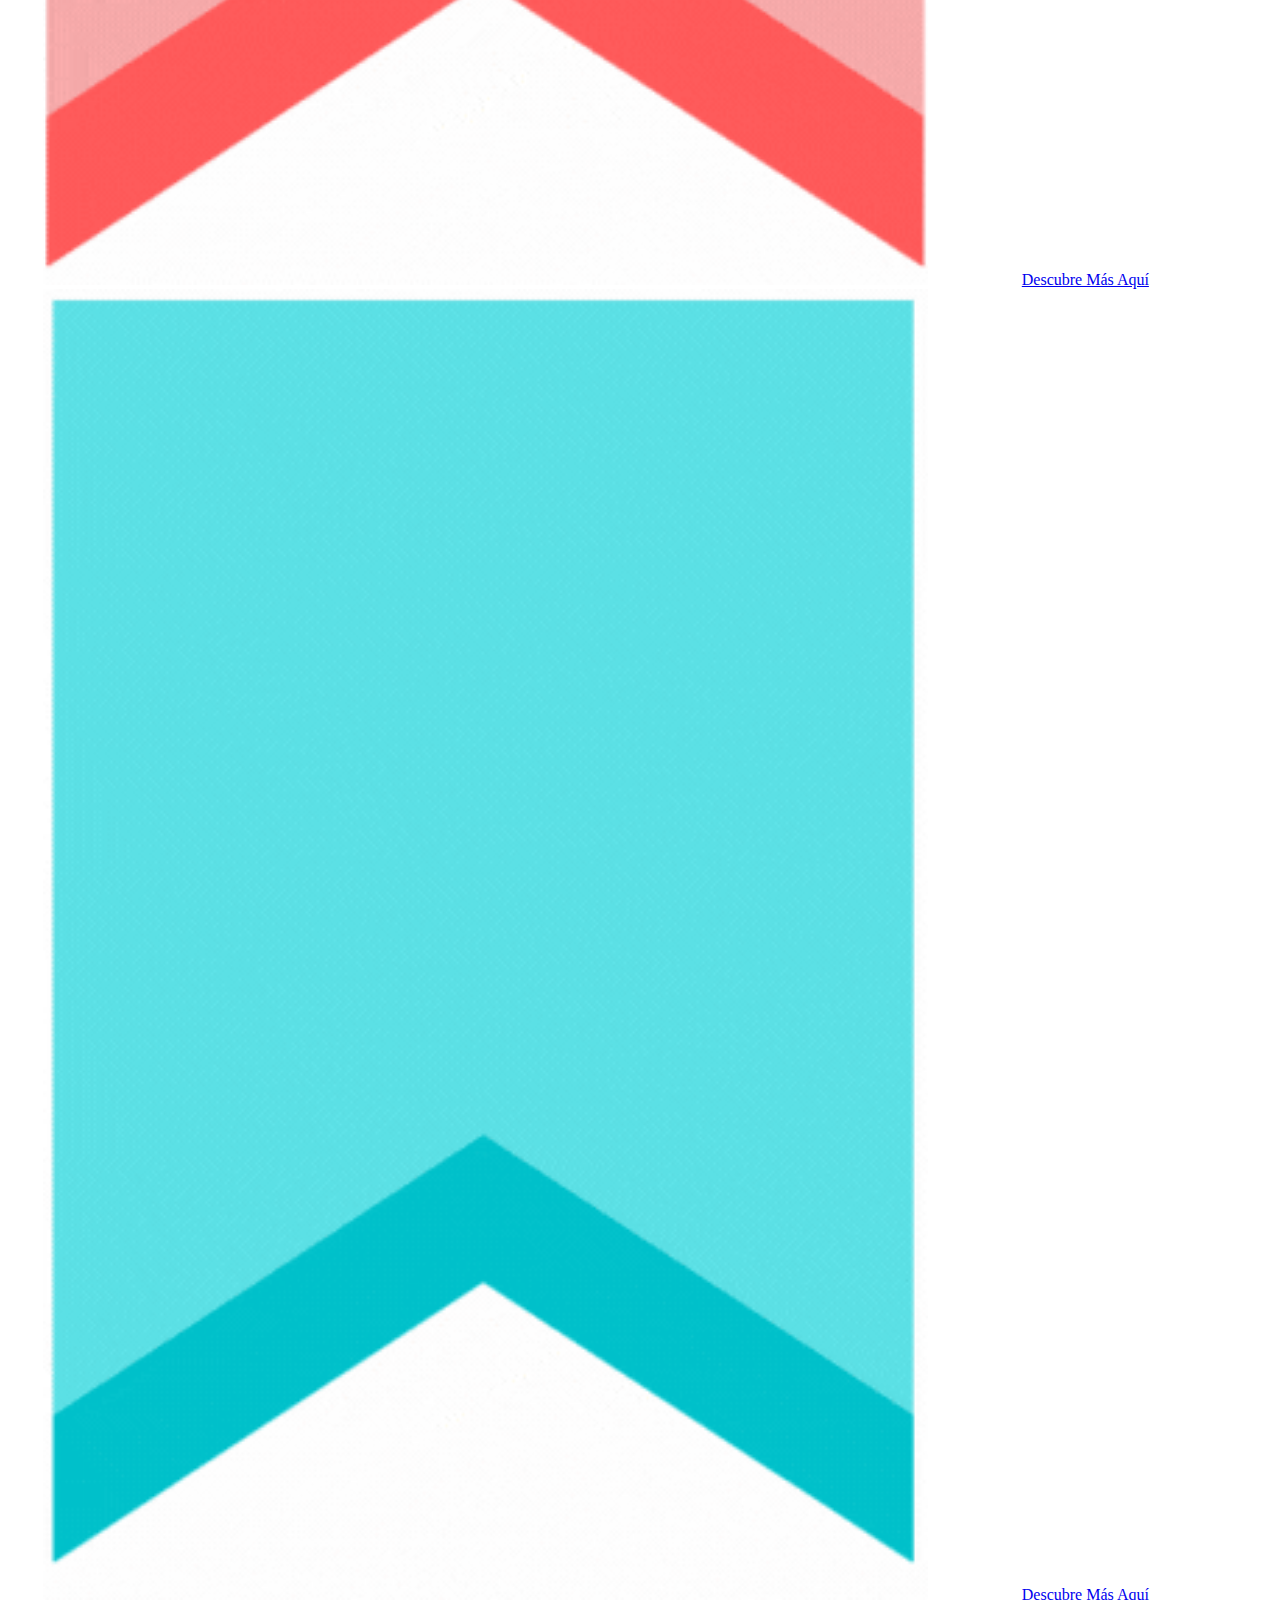
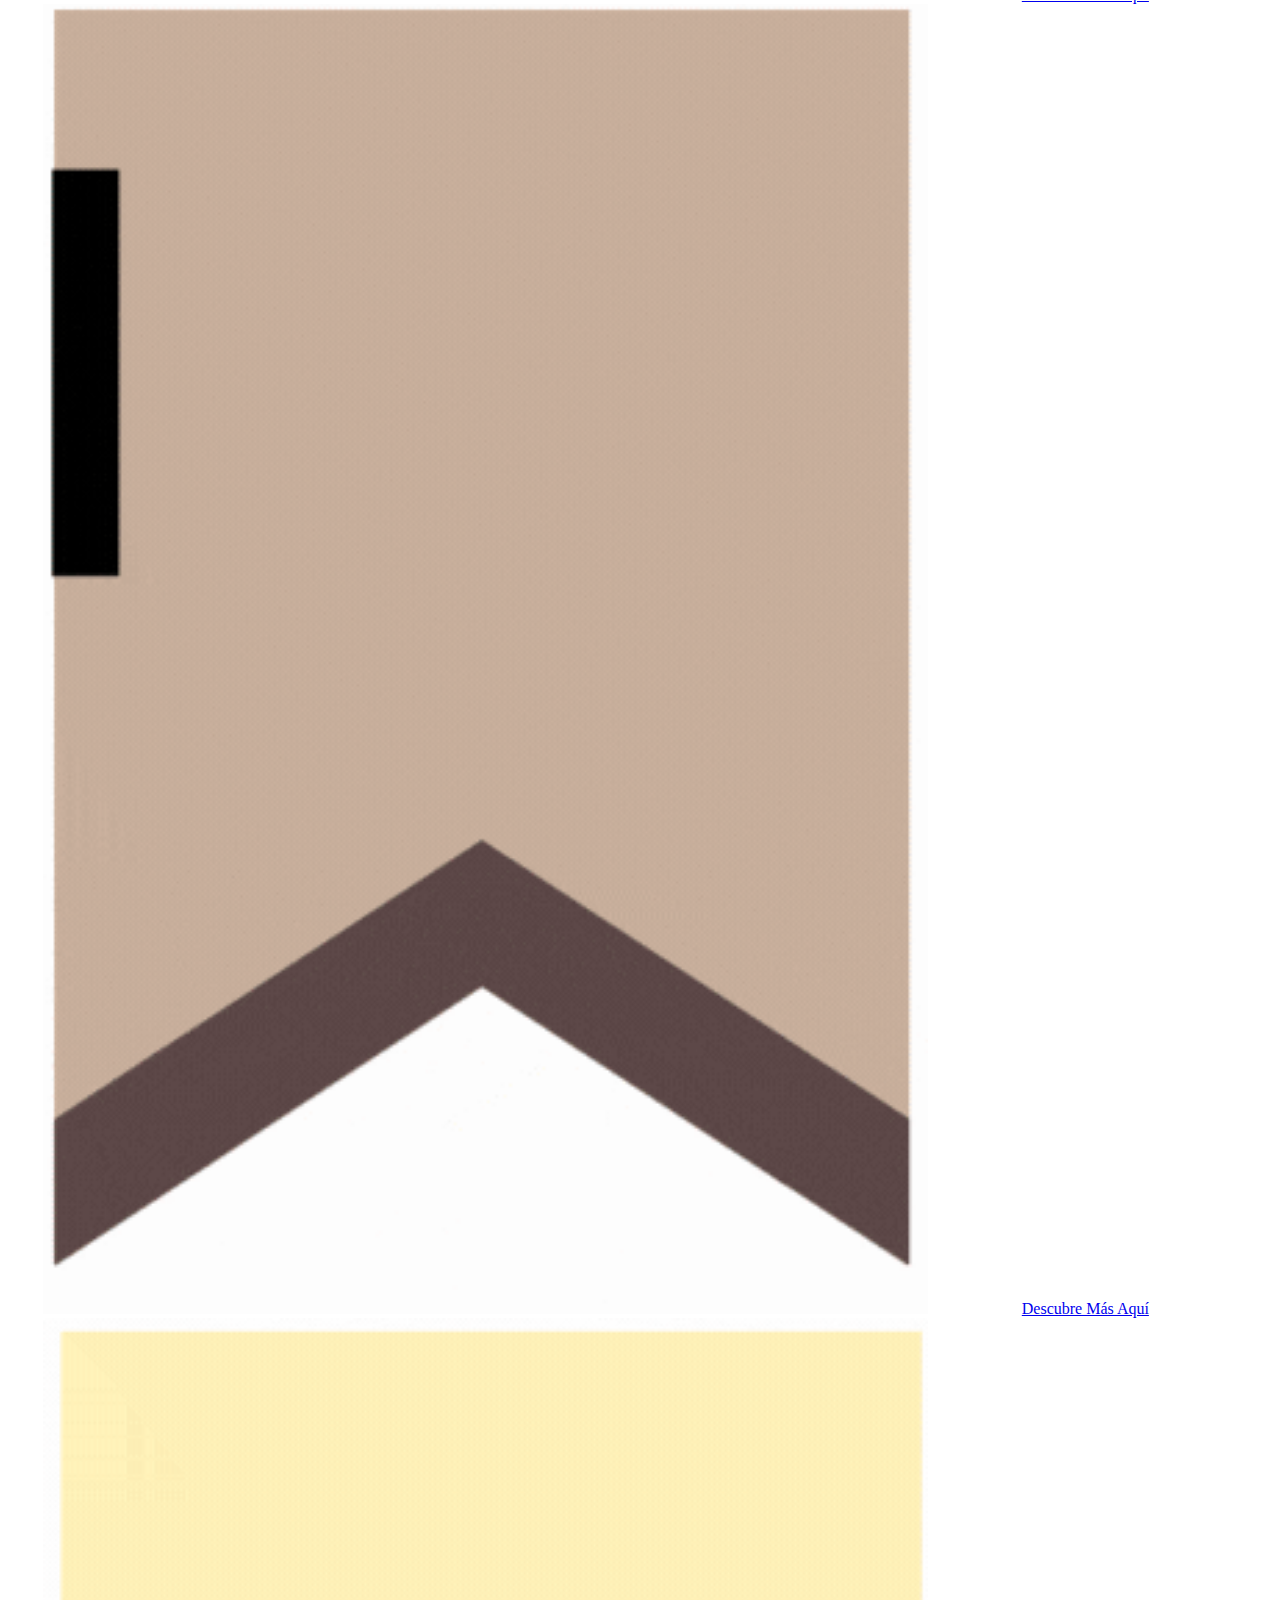
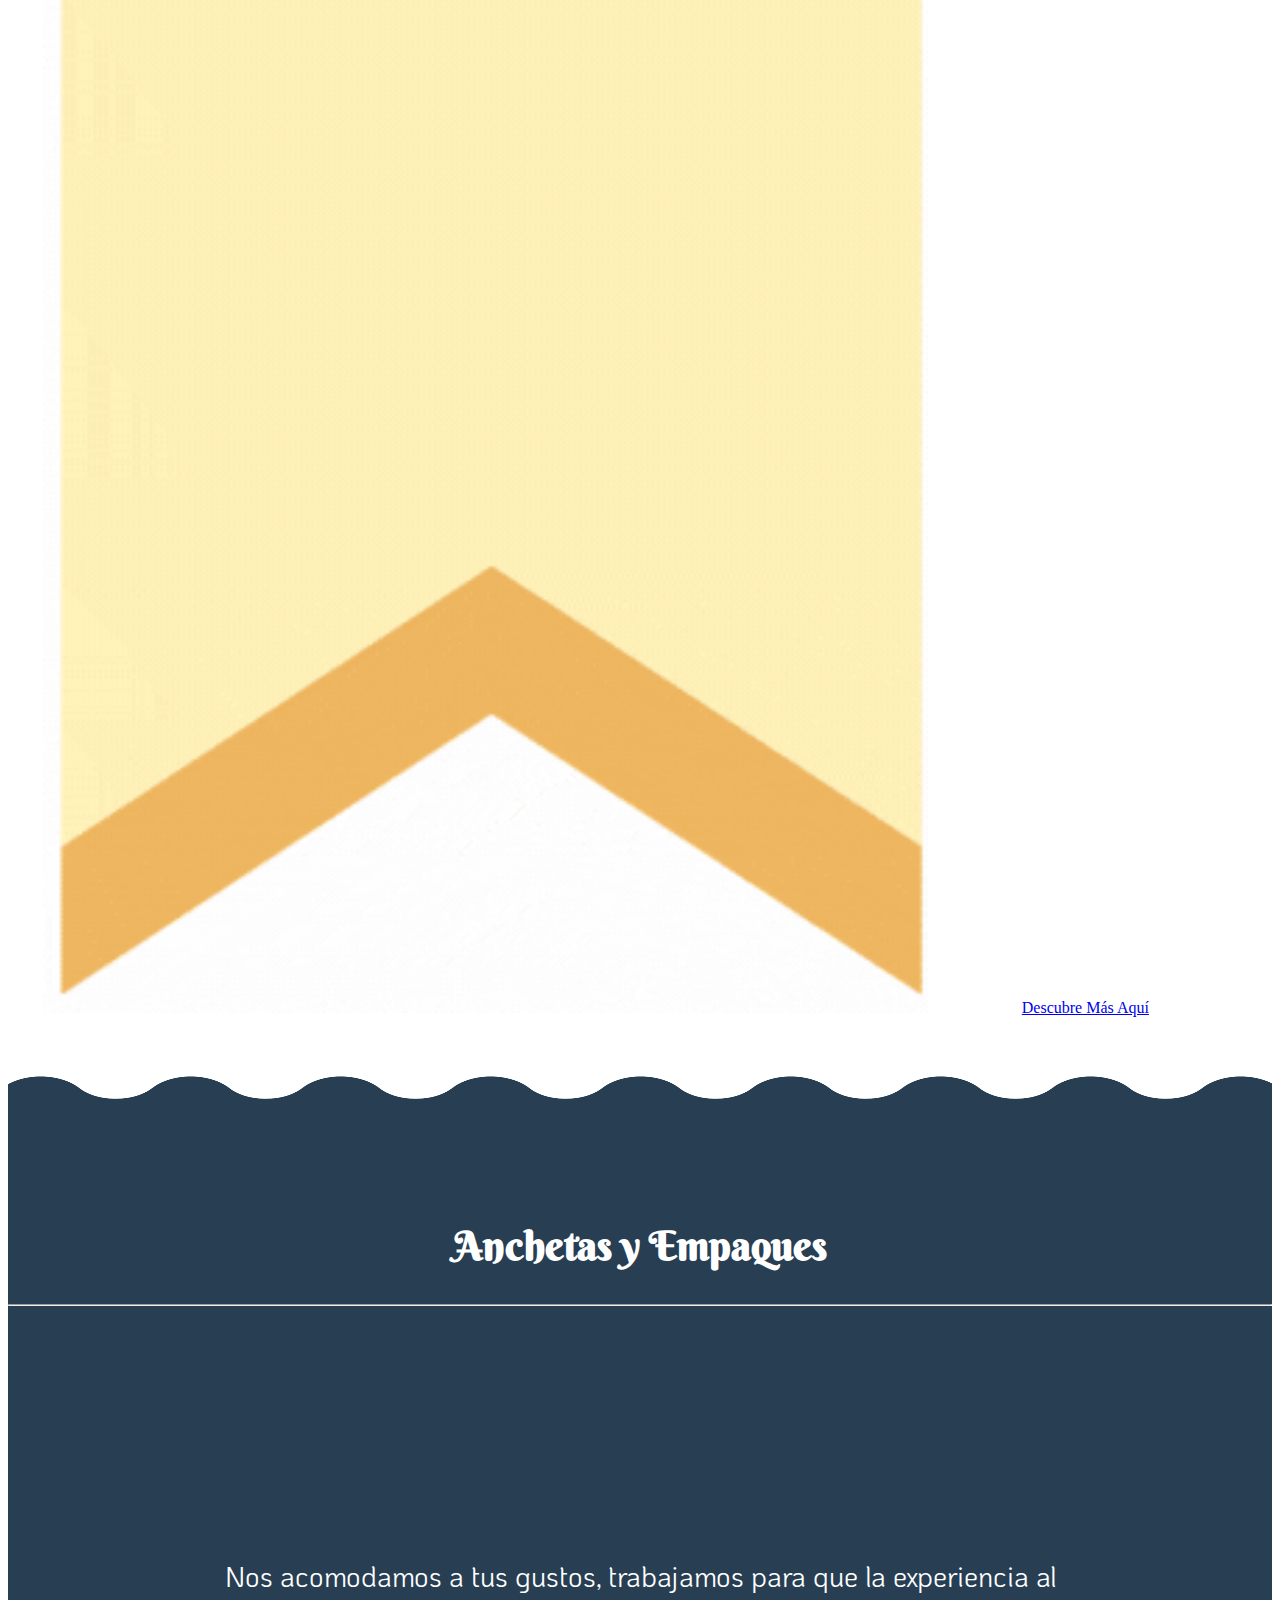
==== commit 1c6150bd: "Nuevo Actualizado" ====
--- a/index.html
+++ b/index.html
@@ -22,7 +22,7 @@
 <body>
   <header>
     <nav class="navbar navbar-expand-lg navbar-dark">
-      <div><img class="logo" src="imagenes/logo.png" alt=""></div>
+      <div><img class="logo" src="Imagenes/logo.png" alt=""></div>
       <div class="container-fluid-nav">
         <h1 id="titulo">Dulcería El Revolcón</h1>
         <button class="navbar-toggler" type="button" data-bs-toggle="collapse" data-bs-target="#navbarNavDropdown"
@@ -31,8 +31,7 @@
         <div class="collapse navbar-collapse" id="navbarNavDropdown">
           <ul class="navbar-nav ms-auto mx-auto">
             <li class="nav-item">
-              <a class="nav-link active" aria-current="page"
-                href="http://localhost/Dulcer%c3%ada/D_el_revolcon/Dulceria.html#navbar">Inicio</a>
+              <a class="nav-link active" aria-current="page" href="index.html">Inicio</a>
             </li>
             <li class="nav-item">
               <a class="nav-link" href="#somos">Sobre Nosotros</a>
@@ -94,7 +93,7 @@
             siempre en la satisfacción de nuestros clientes y en brindar la mejor experiencia.</p>
         </div>
         <div class="col-md-5">
-          <img id="sobre_chocolate" src="imagenes/chocolates-1737503_960_720.jpg" alt="">
+          <img id="sobre_chocolate" src="Imagenes/chocolates-1737503_960_720.jpg" alt="">
         </div>
       </div>
       <div class="ondas ondas-abajo"></div>
@@ -236,10 +235,10 @@
         <div class="col-lg-4">
           <h4>Redes Sociales</h4>
           <div>
-            <a href="https://www.instagram.com/dulceriarevolcon/?hl=es"><img class="social-icon" src="imagenes/instagram.png" alt=""></a>
-            <a href="https://www.facebook.com/dulceria_el_revolcon-101704414874880"><img class="social-icon" src="imagenes/facebook-removebg-preview.png" alt=""></a>
-            <img class="social-icon" src="imagenes/twitwer-removebg-preview.png" alt="">
-            <a href="https://api.whatsapp.com/send/?phone=573148499905&text&app_absent=0"><img class="social-icon" src="imagenes/whatsapp.png" alt=""></a>
+            <a href="https://www.instagram.com/dulceriarevolcon/?hl=es"><img class="social-icon" src="Imagenes/instagram.png" alt=""></a>
+            <a href="https://www.facebook.com/dulceria_el_revolcon-101704414874880"><img class="social-icon" src="Imagenes/facebook-removebg-preview.png" alt=""></a>
+            <img class="social-icon" src="Imagenes/twitwer-removebg-preview.png" alt="">
+            <a href="https://api.whatsapp.com/send/?phone=573148499905&text&app_absent=0"><img class="social-icon" src="Imagenes/whatsapp.png" alt=""></a>
           </div>
         </div>
         <div class="col-lg-4">
